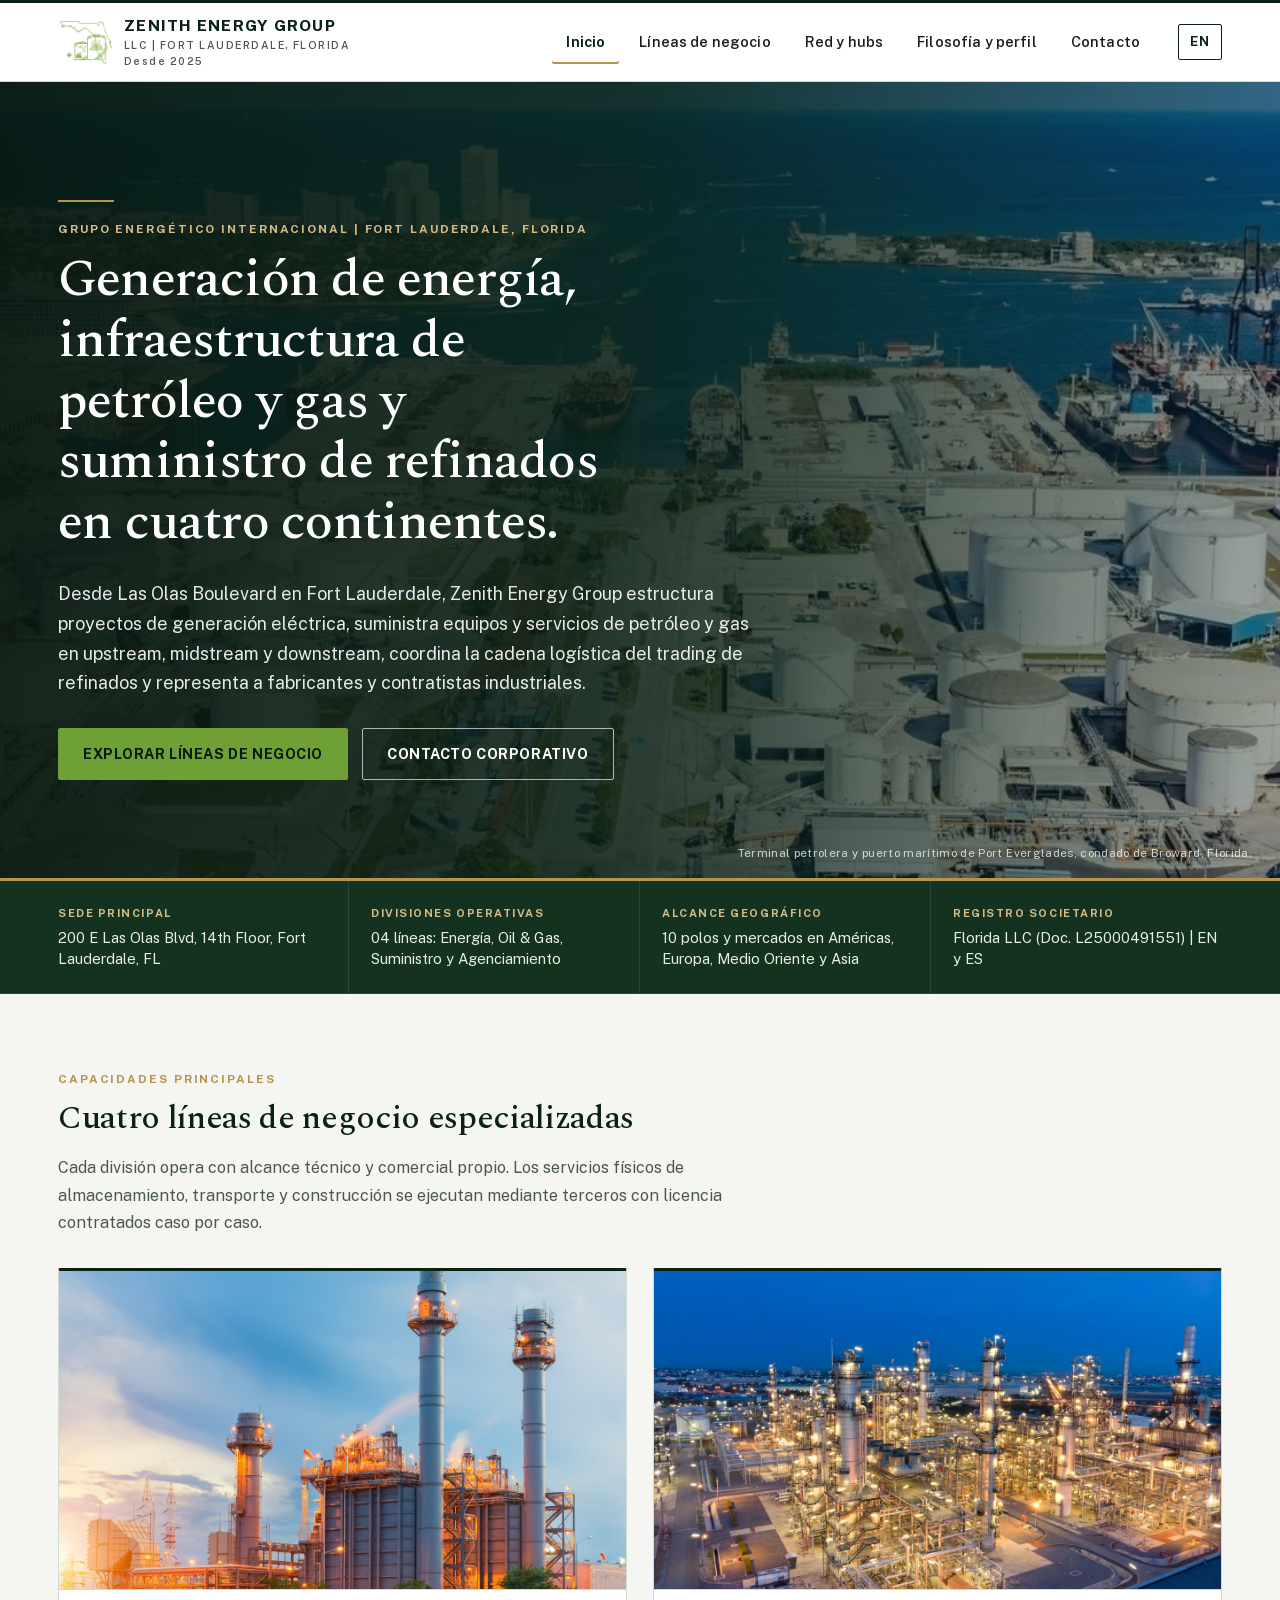
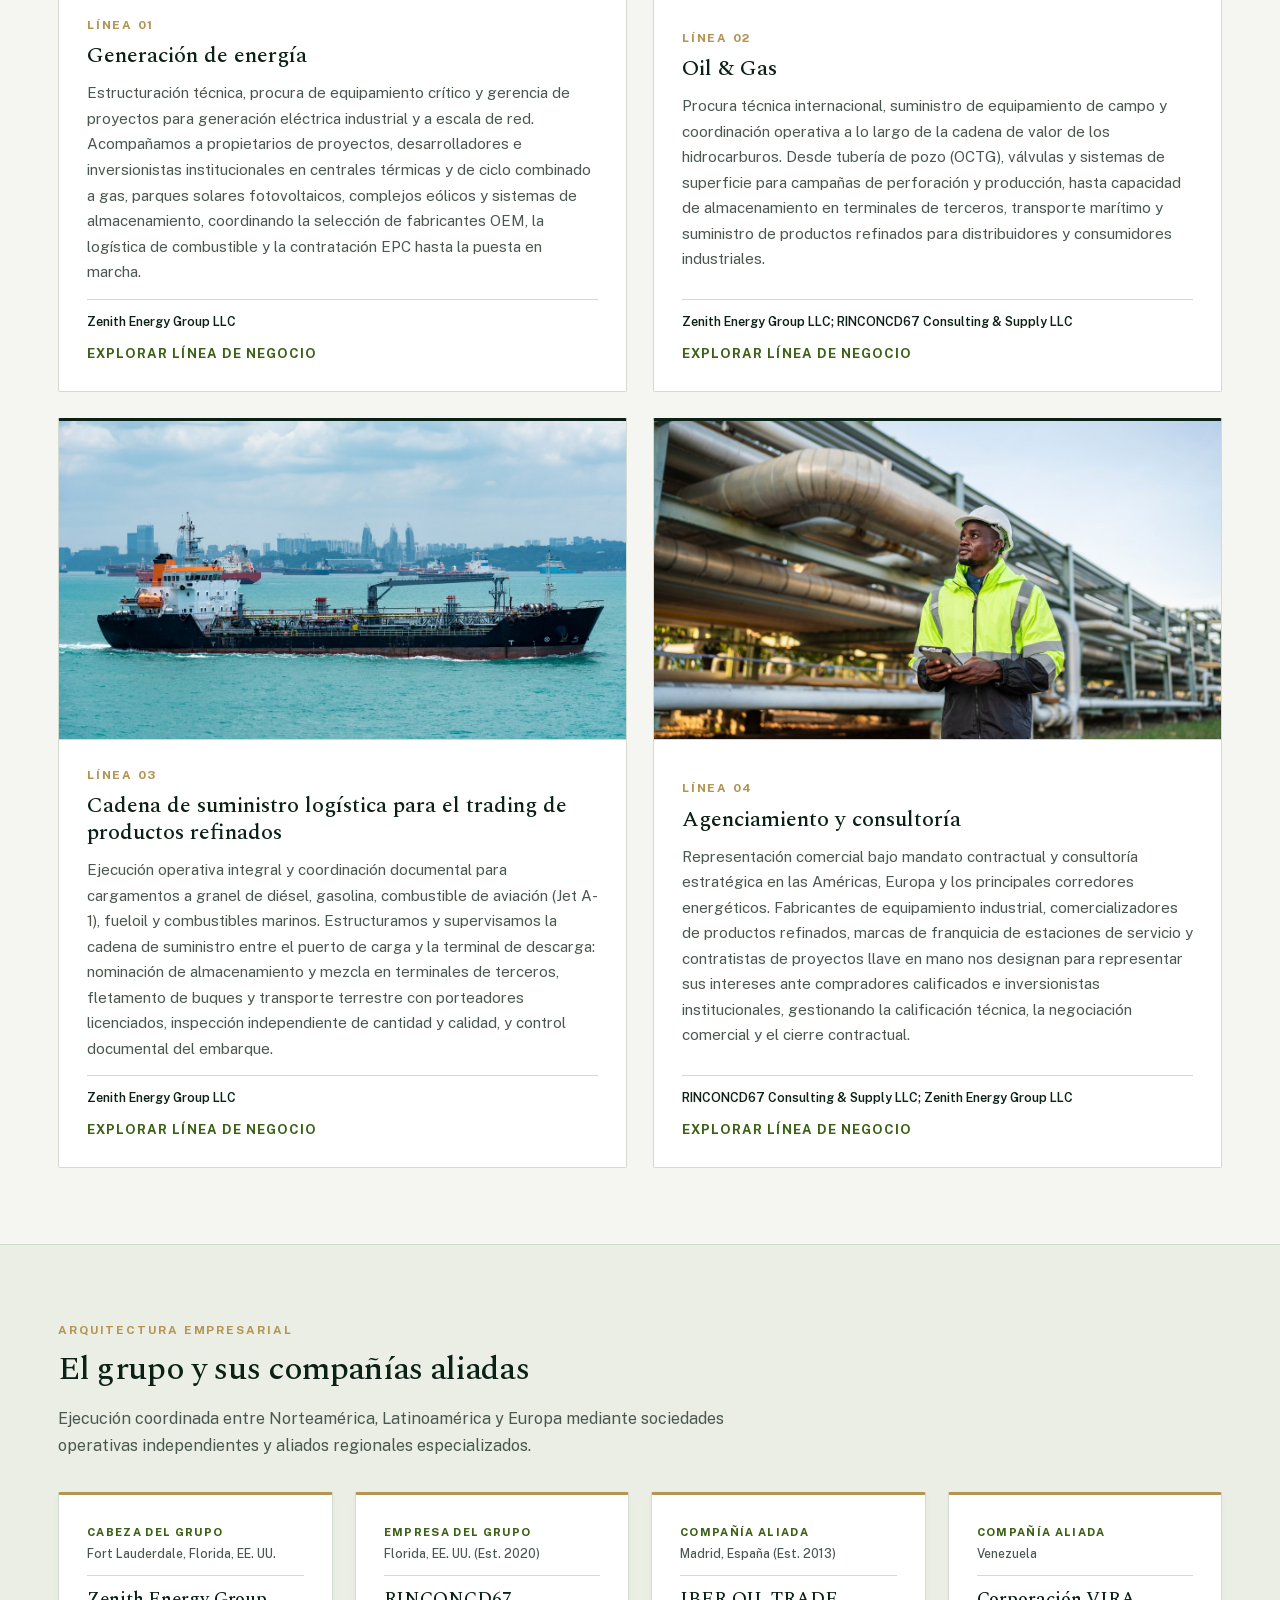
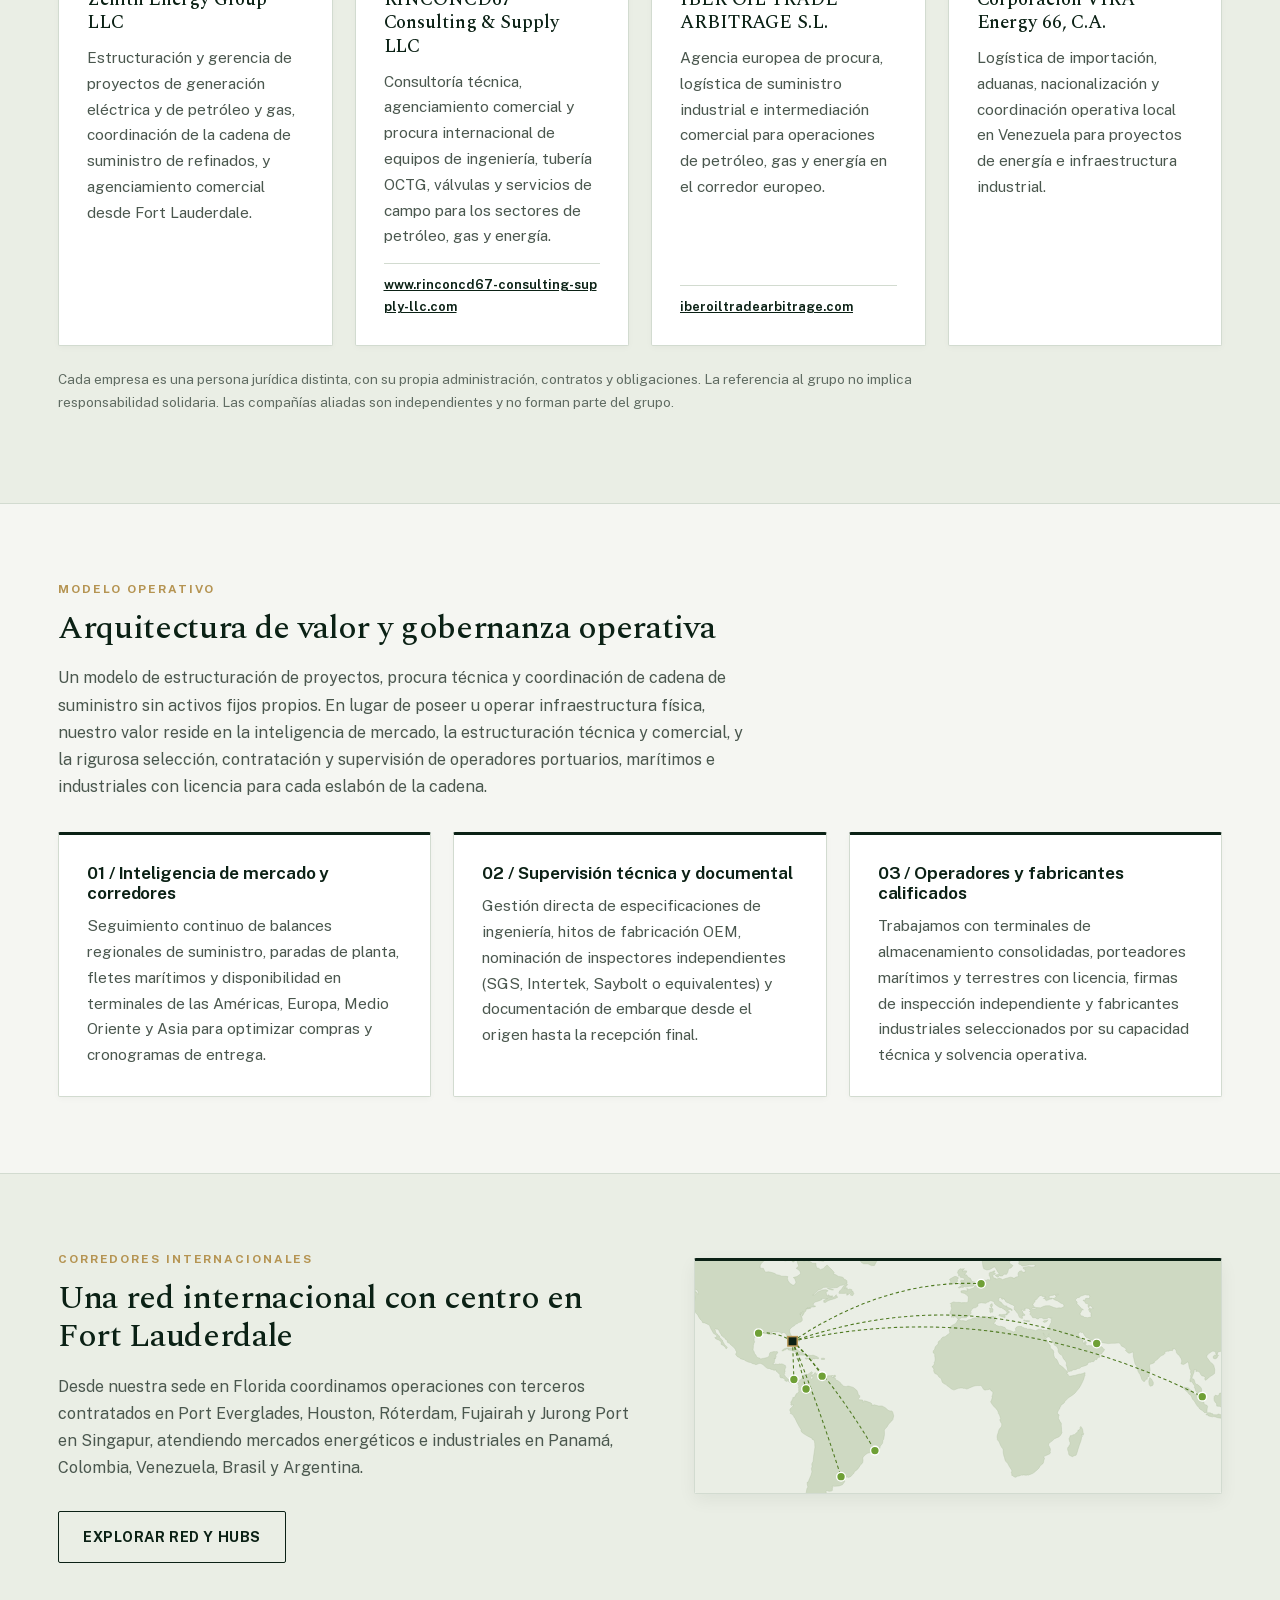
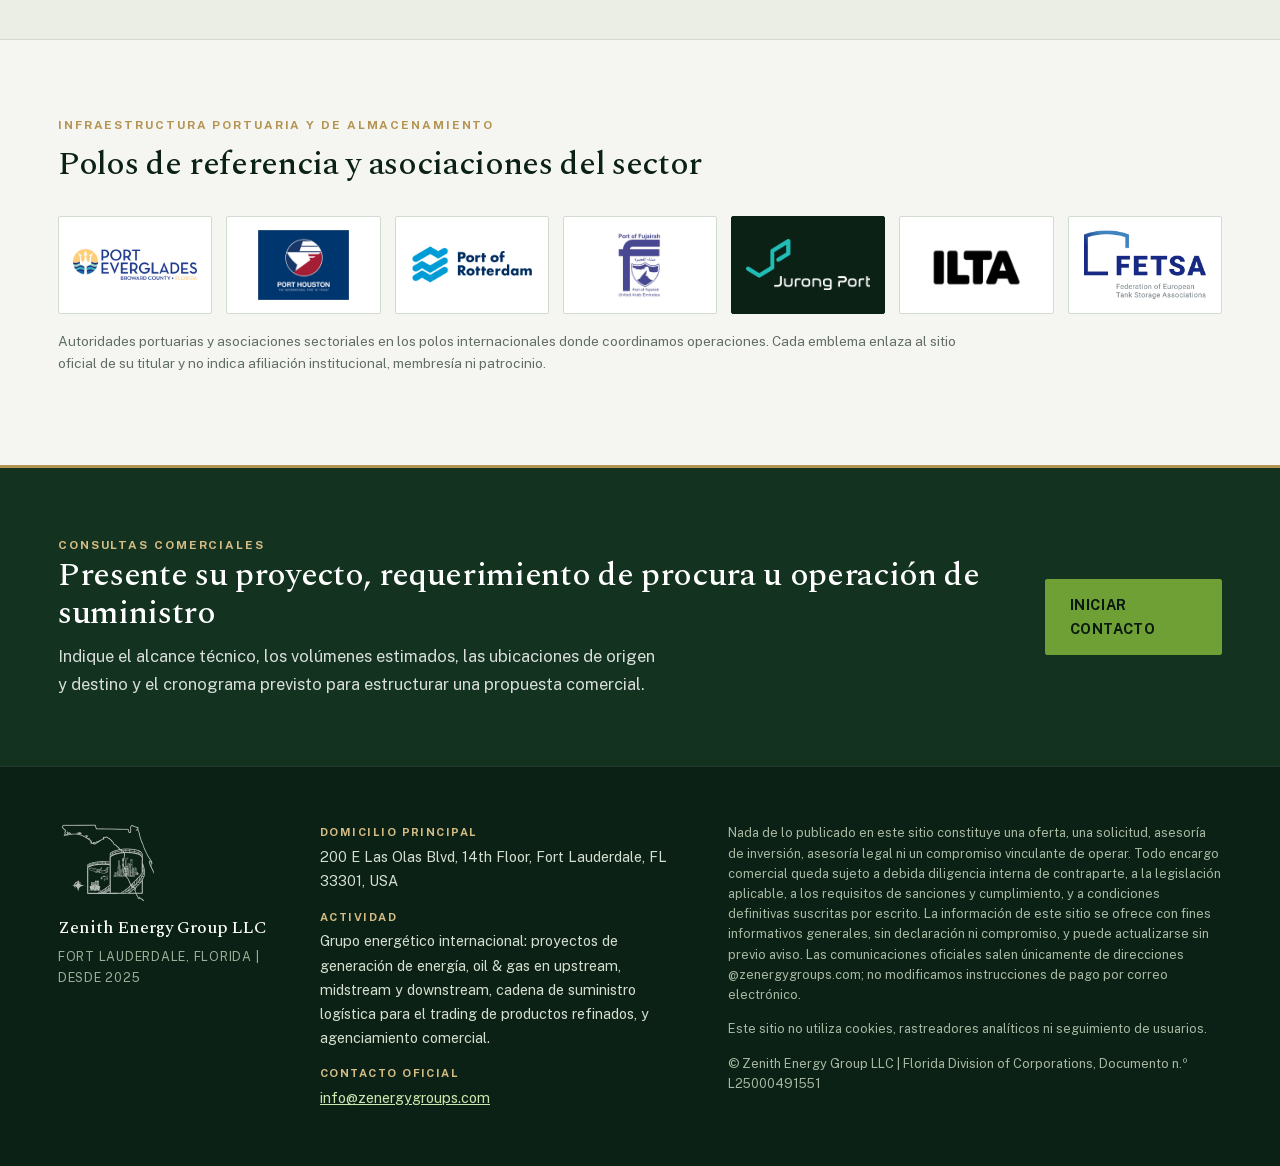
==== es/index.html @ 8a2ced38 "Initial publication of Zenith Energy Group LLC website (www.zenergygroups.com)" ====
<!DOCTYPE html>
<html lang="es">
<head>
<meta charset="UTF-8">
<meta name="viewport" content="width=device-width, initial-scale=1.0">
<title>Zenith Energy Group LLC | Generación de energía, Oil &amp; Gas, cadena de suministro y agenciamiento</title>
<meta name="description" content="Zenith Energy Group LLC, con sede en Fort Lauderdale, Florida, estructura y coordina proyectos de generación de energía, procura y suministro en oil &amp; gas, logística de productos refinados y agenciamiento comercial.">
<link rel="canonical" href="https://www.zenergygroups.com/es/">
<link rel="alternate" hreflang="en" href="https://www.zenergygroups.com/en/">
<link rel="alternate" hreflang="es" href="https://www.zenergygroups.com/es/">
<link rel="alternate" hreflang="x-default" href="https://www.zenergygroups.com/en/">
<link rel="icon" type="image/png" href="../assets/img/favicon.png">
<meta property="og:site_name" content="Zenith Energy Group LLC">
<meta property="og:title" content="Zenith Energy Group LLC | Generación de energía, Oil &amp; Gas, cadena de suministro y agenciamiento">
<meta property="og:description" content="Zenith Energy Group LLC, con sede en Fort Lauderdale, Florida, estructura y coordina proyectos de generación de energía, procura y suministro en oil &amp; gas, logística de productos refinados y agenciamiento comercial.">
<meta property="og:type" content="website">
<meta property="og:url" content="https://www.zenergygroups.com/es/">
<meta property="og:image" content="https://www.zenergygroups.com/assets/img/zenith-logo.png">
<link rel="preload" href="../assets/fonts/PublicSans-var.woff2" as="font" type="font/woff2" crossorigin>
<link rel="preload" href="../assets/fonts/Spectral-500.woff2" as="font" type="font/woff2" crossorigin>
<link rel="stylesheet" href="../assets/css/style.css?v=63037df8a5">
<script type="application/ld+json">{"@context": "https://schema.org", "@type": "Organization", "name": "Zenith Energy Group LLC", "url": "https://www.zenergygroups.com/", "email": "info@zenergygroups.com", "logo": "https://www.zenergygroups.com/assets/img/zenith-logo.png", "address": {"@type": "PostalAddress", "streetAddress": "200 E Las Olas Blvd, 14th Floor", "addressLocality": "Fort Lauderdale", "addressRegion": "FL", "postalCode": "33301", "addressCountry": "US"}}</script>
<script src="../assets/js/main.js?v=63037df8a5" defer></script>
</head>
<body>
<a class="skip" href="#main">Ir al contenido</a>
<header class="top"><div class="wrap topbar">
  <a class="brand" href="index.html" aria-label="Zenith Energy Group LLC">
    <img src="../assets/img/zenith-mark.png" alt="" width="54" height="44">
    <span>ZENITH ENERGY GROUP<small>LLC | FORT LAUDERDALE, FLORIDA</small><small>Desde 2025</small></span>
  </a>
  <nav class="nav" id="mainNav" aria-label="Principal"><a href="index.html" aria-current="page">Inicio</a><a href="services.html">Líneas de negocio</a><a href="network.html">Red y hubs</a><a href="compliance.html">Filosofía y perfil</a><a href="contact.html">Contacto</a></nav>
  <div class="tools">
    <a class="lang" href="../en/index.html" hreflang="en" lang="en">EN</a>
    <button class="menu" id="menuBtn" type="button" aria-controls="mainNav" aria-expanded="false">Menú</button>
  </div>
</div></header>
<main id="main">
<section class="hero photo"><div class="wrap">
  <div class="rule-bar"></div>
  <p class="kicker">GRUPO ENERGÉTICO INTERNACIONAL | FORT LAUDERDALE, FLORIDA</p>
  <h1>Generación de energía, infraestructura de petróleo y gas y suministro de refinados en cuatro continentes.</h1>
  <p class="lead">Desde Las Olas Boulevard en Fort Lauderdale, Zenith Energy Group estructura proyectos de generación eléctrica, suministra equipos y servicios de petróleo y gas en upstream, midstream y downstream, coordina la cadena logística del trading de refinados y representa a fabricantes y contratistas industriales.</p>
  <div class="actions"><a class="btn" href="services.html">Explorar líneas de negocio</a><a class="btn ghost" href="contact.html">Contacto corporativo</a></div>
  <p class="credit">Terminal petrolera y puerto marítimo de Port Everglades, condado de Broward, Florida.</p>
</div></section>
<section class="facts"><div class="wrap facts-grid">
  <p><b>Sede principal</b>200 E Las Olas Blvd, 14th Floor, Fort Lauderdale, FL</p>
  <p><b>Divisiones operativas</b>04 líneas: Energía, Oil & Gas, Suministro y Agenciamiento</p>
  <p><b>Alcance geográfico</b>10 polos y mercados en Américas, Europa, Medio Oriente y Asia</p>
  <p><b>Registro societario</b>Florida LLC (Doc. L25000491551) | EN y ES</p>
</div></section>
<section class="band wrap">
  <div class="sec-head">
    <p class="kicker">CAPACIDADES PRINCIPALES</p>
    <h2>Cuatro líneas de negocio especializadas</h2>
    <p class="body-text">Cada división opera con alcance técnico y comercial propio. Los servicios físicos de almacenamiento, transporte y construcción se ejecutan mediante terceros con licencia contratados caso por caso.</p>
  </div>
  <div class="lines"><a class="line" href="services.html#power"><img src="../assets/img/lines/power.jpg" alt="" loading="lazy" width="1280" height="800"><span class="lbody"><span class="num">LÍNEA 01</span><b>Generación de energía</b><span class="ltxt">Estructuración técnica, procura de equipamiento crítico y gerencia de proyectos para generación eléctrica industrial y a escala de red. Acompañamos a propietarios de proyectos, desarrolladores e inversionistas institucionales en centrales térmicas y de ciclo combinado a gas, parques solares fotovoltaicos, complejos eólicos y sistemas de almacenamiento, coordinando la selección de fabricantes OEM, la logística de combustible y la contratación EPC hasta la puesta en marcha.</span><span class="lcos">Zenith Energy Group LLC</span><span class="more">Explorar línea de negocio</span></span></a><a class="line" href="services.html#oilgas"><img src="../assets/img/lines/oilgas.jpg" alt="" loading="lazy" width="1280" height="800"><span class="lbody"><span class="num">LÍNEA 02</span><b>Oil & Gas</b><span class="ltxt">Procura técnica internacional, suministro de equipamiento de campo y coordinación operativa a lo largo de la cadena de valor de los hidrocarburos. Desde tubería de pozo (OCTG), válvulas y sistemas de superficie para campañas de perforación y producción, hasta capacidad de almacenamiento en terminales de terceros, transporte marítimo y suministro de productos refinados para distribuidores y consumidores industriales.</span><span class="lcos">Zenith Energy Group LLC; RINCONCD67 Consulting &amp; Supply LLC</span><span class="more">Explorar línea de negocio</span></span></a><a class="line" href="services.html#supply"><img src="../assets/img/lines/supply.jpg" alt="" loading="lazy" width="1280" height="800"><span class="lbody"><span class="num">LÍNEA 03</span><b>Cadena de suministro logística para el trading de productos refinados</b><span class="ltxt">Ejecución operativa integral y coordinación documental para cargamentos a granel de diésel, gasolina, combustible de aviación (Jet A-1), fueloil y combustibles marinos. Estructuramos y supervisamos la cadena de suministro entre el puerto de carga y la terminal de descarga: nominación de almacenamiento y mezcla en terminales de terceros, fletamento de buques y transporte terrestre con porteadores licenciados, inspección independiente de cantidad y calidad, y control documental del embarque.</span><span class="lcos">Zenith Energy Group LLC</span><span class="more">Explorar línea de negocio</span></span></a><a class="line" href="services.html#agency"><img src="../assets/img/lines/agency.jpg" alt="" loading="lazy" width="1280" height="800"><span class="lbody"><span class="num">LÍNEA 04</span><b>Agenciamiento y consultoría</b><span class="ltxt">Representación comercial bajo mandato contractual y consultoría estratégica en las Américas, Europa y los principales corredores energéticos. Fabricantes de equipamiento industrial, comercializadores de productos refinados, marcas de franquicia de estaciones de servicio y contratistas de proyectos llave en mano nos designan para representar sus intereses ante compradores calificados e inversionistas institucionales, gestionando la calificación técnica, la negociación comercial y el cierre contractual.</span><span class="lcos">RINCONCD67 Consulting &amp; Supply LLC; Zenith Energy Group LLC</span><span class="more">Explorar línea de negocio</span></span></a></div>
</section>
<section class="band alt"><div class="wrap">
  <div class="sec-head">
    <p class="kicker">ARQUITECTURA EMPRESARIAL</p>
    <h2>El grupo y sus compañías aliadas</h2>
    <p class="body-text">Ejecución coordinada entre Norteamérica, Latinoamérica y Europa mediante sociedades operativas independientes y aliados regionales especializados.</p>
  </div>
  <div class="cards cos"><article class="card co"><div class="co-head"><span class="tag">Cabeza del grupo</span><span class="co-loc">Fort Lauderdale, Florida, EE. UU.</span></div><h3>Zenith Energy Group LLC</h3><p>Estructuración y gerencia de proyectos de generación eléctrica y de petróleo y gas, coordinación de la cadena de suministro de refinados, y agenciamiento comercial desde Fort Lauderdale.</p></article><article class="card co"><div class="co-head"><span class="tag">Empresa del grupo</span><span class="co-loc">Florida, EE. UU. (Est. 2020)</span></div><h3>RINCONCD67 Consulting &amp; Supply LLC</h3><p>Consultoría técnica, agenciamiento comercial y procura internacional de equipos de ingeniería, tubería OCTG, válvulas y servicios de campo para los sectores de petróleo, gas y energía.</p><a class="ext" href="https://www.rinconcd67-consulting-supply-llc.com" rel="noopener" target="_blank">www.rinconcd67-consulting-supply-llc.com</a></article><article class="card co"><div class="co-head"><span class="tag">Compañía aliada</span><span class="co-loc">Madrid, España (Est. 2013)</span></div><h3>IBER OIL TRADE ARBITRAGE S.L.</h3><p>Agencia europea de procura, logística de suministro industrial e intermediación comercial para operaciones de petróleo, gas y energía en el corredor europeo.</p><a class="ext" href="https://iberoiltradearbitrage.com" rel="noopener" target="_blank">iberoiltradearbitrage.com</a></article><article class="card co"><div class="co-head"><span class="tag">Compañía aliada</span><span class="co-loc">Venezuela</span></div><h3>Corporación VIRA Energy 66, C.A.</h3><p>Logística de importación, aduanas, nacionalización y coordinación operativa local en Venezuela para proyectos de energía e infraestructura industrial.</p></article></div>
  <p class="small grpnote">Cada empresa es una persona jurídica distinta, con su propia administración, contratos y obligaciones. La referencia al grupo no implica responsabilidad solidaria. Las compañías aliadas son independientes y no forman parte del grupo.</p>
</div></section>
<section class="band wrap">
  <div class="sec-head">
    <p class="kicker">MODELO OPERATIVO</p>
    <h2>Arquitectura de valor y gobernanza operativa</h2>
    <p class="body-text">Un modelo de estructuración de proyectos, procura técnica y coordinación de cadena de suministro sin activos fijos propios. En lugar de poseer u operar infraestructura física, nuestro valor reside en la inteligencia de mercado, la estructuración técnica y comercial, y la rigurosa selección, contratación y supervisión de operadores portuarios, marítimos e industriales con licencia para cada eslabón de la cadena.</p>
  </div>
  <div class="cards"><article class="card"><h3>01 / Inteligencia de mercado y corredores</h3><p>Seguimiento continuo de balances regionales de suministro, paradas de planta, fletes marítimos y disponibilidad en terminales de las Américas, Europa, Medio Oriente y Asia para optimizar compras y cronogramas de entrega.</p></article><article class="card"><h3>02 / Supervisión técnica y documental</h3><p>Gestión directa de especificaciones de ingeniería, hitos de fabricación OEM, nominación de inspectores independientes (SGS, Intertek, Saybolt o equivalentes) y documentación de embarque desde el origen hasta la recepción final.</p></article><article class="card"><h3>03 / Operadores y fabricantes calificados</h3><p>Trabajamos con terminales de almacenamiento consolidadas, porteadores marítimos y terrestres con licencia, firmas de inspección independiente y fabricantes industriales seleccionados por su capacidad técnica y solvencia operativa.</p></article></div>
</section>
<section class="band alt"><div class="wrap split">
  <div>
    <p class="kicker">CORREDORES INTERNACIONALES</p>
    <h2>Una red internacional con centro en Fort Lauderdale</h2>
    <p class="body-text">Desde nuestra sede en Florida coordinamos operaciones con terceros contratados en Port Everglades, Houston, Róterdam, Fujairah y Jurong Port en Singapur, atendiendo mercados energéticos e industriales en Panamá, Colombia, Venezuela, Brasil y Argentina.</p>
    <div class="actions"><a class="btn ghost" href="network.html">Explorar red y hubs</a></div>
  </div>
  <a class="mapthumb" href="network.html" aria-label="Explorar red y hubs"><svg class="hubmap" viewBox="187 33 787 347" aria-hidden="true" focusable="false"><rect x="187" y="33" width="787" height="347" fill="#eaeee5"/><path d="M374.2,419.8L378.5,421.8L383.2,422.7L381.7,424.3L378.5,424.5L376.8,423.3L375.7,424.7L372.8,425.7L369.2,425.3L366.8,424.3L363.3,423.8L359.1,422.0L355.7,420.2L351.1,416.5L353.9,417.2L358.6,419.4L363.0,420.6L364.7,419.0L365.8,416.8L368.8,415.4L371.2,415.8L372.5,417.3L374.2,419.8Z M404.8,410.7L407.5,412.2L406.5,413.3L402.0,414.3L400.5,413.2L397.7,414.7L396.0,413.2L400.0,411.2L402.8,412.0L404.8,410.7Z M834.3,406.0L829.1,406.2L829.1,404.5L829.6,403.1L829.8,402.4L831.9,403.4L835.1,403.9L835.2,404.5L834.3,406.0Z M1084.7,376.3L1087.9,377.4L1089.7,377.0L1092.3,376.3L1094.3,376.5L1094.5,380.5L1093.4,381.7L1093.0,384.3L1091.9,383.4L1089.6,385.8L1088.9,385.6L1086.8,385.5L1084.8,382.6L1084.3,380.4L1082.4,377.5L1082.5,376.0L1084.7,376.3Z M1176.7,376.7L1177.5,378.1L1179.9,376.7L1180.8,378.1L1180.8,379.5L1179.6,381.1L1177.4,383.5L1175.7,384.9L1176.9,386.5L1174.4,386.5L1171.5,387.8L1170.6,390.0L1168.7,393.3L1166.1,394.8L1164.4,395.8L1161.4,395.7L1159.2,394.6L1155.6,394.4L1155.0,393.1L1156.8,390.7L1161.0,387.4L1163.2,386.8L1165.6,385.5L1168.4,383.7L1170.4,382.0L1171.9,379.5L1173.2,378.7L1173.7,376.8L1176.0,375.3L1176.7,376.7Z M1182.0,360.8L1184.5,364.3L1184.5,362.0L1186.0,362.9L1186.5,365.5L1189.2,366.6L1191.5,366.8L1193.4,365.5L1195.1,365.9L1194.3,368.9L1193.2,370.8L1190.7,370.8L1189.8,371.8L1190.1,373.2L1189.6,373.8L1188.4,375.6L1186.7,377.9L1184.1,379.3L1183.6,378.4L1182.2,377.9L1184.1,375.2L1183.0,373.3L1179.4,372.0L1179.5,370.8L1181.9,369.6L1182.5,367.0L1182.3,364.9L1181.0,362.7L1181.1,362.1L1179.5,360.7L1176.9,357.7L1175.4,355.4L1176.7,355.1L1178.5,357.0L1181.1,357.8L1182.0,360.8Z M1157.1,314.1L1155.8,314.9L1154.0,314.0L1151.6,312.5L1149.4,310.7L1147.2,308.4L1146.8,307.3L1148.2,307.3L1150.1,308.4L1151.5,309.6L1152.6,310.5L1155.3,312.6L1157.1,314.1Z M1194.6,298.0L1195.7,299.0L1195.2,300.7L1193.1,301.2L1191.3,300.8L1191.0,299.3L1192.2,298.2L1193.7,298.6L1194.6,298.0Z M0.0,295.4M1197.9,296.2L1195.8,296.9L1195.3,295.7L1197.0,295.0L1198.0,294.8M0.0,293.8L0.7,293.6L0.3,295.2L0.0,295.4Z M1159.5,295.1L1158.4,295.6L1157.3,294.1L1157.4,293.2L1159.5,295.1Z M1157.0,290.0L1157.6,292.7L1156.7,292.3L1156.0,292.5L1155.5,291.5L1155.4,289.0L1157.0,290.0Z M766.9,285.4L767.4,289.4L768.3,291.0L767.9,292.6L767.3,293.6L766.2,291.6L765.6,292.6L766.2,295.1L765.9,296.5L765.0,297.3L764.8,300.1L763.5,304.0L761.8,308.6L759.8,314.9L758.5,319.5L757.0,323.4L754.3,324.2L751.4,325.6L749.4,324.7L746.8,323.5L745.9,321.8L745.7,318.8L744.5,316.2L744.2,313.8L744.8,311.4L746.3,310.8L746.3,309.7L747.9,307.2L748.2,305.0L747.4,303.4L746.8,301.3L746.5,298.3L747.7,296.4L748.2,294.3L749.8,294.2L751.7,293.5L752.9,292.9L754.4,292.8L756.3,290.9L759.0,288.9L760.0,287.2L759.6,285.8L761.0,286.2L762.8,283.9L762.9,281.8L764.0,280.4L765.1,281.8L766.0,283.2L766.9,285.4Z M1078.5,286.1L1079.7,288.7L1081.9,287.5L1083.0,288.9L1084.6,290.2L1084.2,291.7L1085.0,294.5L1085.5,296.2L1086.3,296.6L1087.2,299.4L1086.9,301.2L1088.0,303.4L1091.6,305.2L1093.9,306.8L1096.2,308.2L1095.7,309.0L1097.6,311.1L1098.9,314.7L1100.3,314.0L1101.6,315.4L1102.4,314.9L1103.0,318.5L1105.4,320.5L1106.9,321.8L1109.5,324.5L1110.5,327.2L1110.5,329.1L1110.3,331.1L1111.9,334.0L1111.7,336.9L1111.1,338.5L1110.2,341.4L1110.3,343.3L1109.6,345.7L1108.2,348.8L1105.7,350.4L1104.5,353.0L1103.4,354.6L1102.4,357.5L1101.1,359.2L1100.3,361.7L1099.8,364.0L1100.0,365.0L1098.1,366.2L1094.4,366.3L1091.3,367.7L1089.7,369.0L1087.7,370.4L1085.0,368.9L1082.9,368.3L1083.4,366.6L1081.6,367.2L1078.7,369.7L1075.8,368.8L1073.9,368.2L1072.0,368.0L1068.8,367.0L1066.6,365.0L1066.0,362.4L1065.3,360.7L1063.6,359.4L1060.4,359.0L1061.5,357.4L1060.7,354.9L1059.1,357.2L1056.1,357.8L1057.8,356.0L1058.4,354.0L1059.6,352.4L1059.4,349.9L1056.7,352.8L1054.6,353.9L1053.3,356.6L1050.7,355.2L1050.8,353.4L1048.7,351.0L1047.0,349.8L1047.6,349.0L1043.3,347.0L1041.0,346.9L1037.8,345.3L1031.8,345.6L1027.5,346.8L1023.7,347.9L1020.5,347.7L1017.0,349.4L1014.1,350.1L1013.4,351.9L1012.2,353.2L1009.4,353.3L1007.3,353.6L1004.3,353.0L1001.9,353.4L999.6,353.5L997.7,355.3L996.7,355.2L995.0,356.1L993.4,357.2L991.0,357.0L988.7,357.0L985.2,354.9L983.4,354.3L983.5,352.4L985.1,351.9L985.7,351.1L985.6,349.9L986.0,347.6L985.6,345.6L983.9,342.3L983.3,340.4L983.5,338.5L982.1,336.3L982.1,335.3L980.6,334.0L980.2,331.4L978.3,328.7L977.8,327.3L979.3,328.8L978.1,325.7L979.8,326.6L980.8,327.9L980.7,326.2L979.1,323.6L978.8,322.5L978.0,321.5L978.3,319.6L979.0,318.8L979.5,317.1L979.1,315.2L980.5,312.8L980.7,315.3L982.2,313.0L984.9,311.9L986.5,310.5L989.0,309.2L990.5,309.0L991.5,309.4L994.1,308.2L996.1,307.8L996.6,307.1L997.5,306.7L999.3,306.8L1002.9,305.9L1004.7,304.4L1005.5,302.6L1007.5,300.9L1007.6,299.6L1007.7,297.7L1010.0,294.9L1011.4,297.8L1012.9,297.1L1011.7,295.6L1012.7,293.9L1014.2,294.7L1014.6,292.1L1016.4,290.5L1017.2,289.2L1018.9,288.6L1019.0,287.7L1020.4,288.0L1020.5,287.2L1021.9,286.7L1023.6,286.3L1026.0,287.8L1027.9,289.8L1029.9,289.8L1032.1,290.1L1031.4,288.3L1033.0,285.6L1034.5,284.7L1033.9,283.9L1035.4,282.0L1037.4,280.8L1039.1,281.2L1041.9,280.6L1041.9,278.9L1039.4,277.8L1041.2,277.3L1043.4,278.1L1045.2,279.5L1048.0,280.4L1048.9,280.0L1051.0,281.0L1052.9,280.1L1054.2,280.4L1055.0,279.7L1056.5,281.4L1055.6,283.2L1054.4,284.5L1053.2,284.6L1053.6,286.0L1052.6,287.6L1051.4,289.3L1051.7,290.2L1054.3,292.1L1056.9,293.1L1058.6,294.3L1061.0,296.3L1062.0,296.3L1063.7,297.1L1064.2,298.1L1067.4,299.3L1069.6,298.1L1070.2,296.3L1070.9,294.9L1071.3,293.0L1072.3,290.4L1071.9,288.8L1072.1,287.8L1071.7,285.9L1072.2,283.4L1072.8,282.7L1072.3,281.6L1073.1,279.8L1073.7,278.0L1073.8,277.0L1075.1,275.8L1076.0,277.4L1076.2,279.5L1077.1,279.9L1077.2,281.3L1078.4,283.0L1078.7,284.9L1078.5,286.1Z M1140.4,275.2L1141.3,276.3L1139.0,276.3L1137.7,274.2L1139.7,275.0L1140.4,275.2Z M1002.4,274.3L1001.0,274.4L996.6,272.1L999.7,271.4L1001.4,272.4L1002.6,273.4L1002.4,274.3Z M1136.2,273.1L1134.9,273.2L1132.8,272.9L1132.1,272.3L1132.3,271.0L1134.5,271.5L1135.6,272.2L1136.2,273.1Z M1138.9,272.2L1138.4,272.8L1136.0,269.9L1135.3,267.9L1136.4,267.9L1137.6,270.6L1138.9,272.2Z M1014.8,274.0L1011.9,274.7L1011.5,274.3L1011.8,273.2L1013.3,271.2L1016.6,269.9L1017.0,269.1L1019.8,268.3L1022.1,268.2L1023.2,267.8L1024.5,268.2L1023.2,269.1L1019.8,270.6L1017.0,271.5L1014.8,274.0Z M993.0,267.2L994.2,268.1L996.3,267.8L997.1,269.2L993.2,269.9L990.9,270.3L989.1,270.3L990.3,268.4L992.1,268.4L993.0,267.2Z M1009.7,267.2L1009.2,269.0L1004.2,270.0L999.7,269.6L999.7,268.4L1002.4,267.7L1004.5,268.7L1006.7,268.4L1009.7,267.2Z M1132.9,268.0L1133.1,268.7L1130.4,267.3L1128.6,266.1L1127.4,264.9L1127.9,264.6L1129.4,265.4L1132.1,266.9L1132.9,268.0Z M1125.1,264.7L1124.5,264.9L1123.0,264.1L1121.6,262.8L1121.8,262.2L1123.8,263.6L1125.1,264.7Z M962.1,262.8L968.5,263.1L969.2,261.8L975.4,263.4L976.6,265.5L981.6,266.1L985.7,268.1L981.9,269.4L978.2,268.0L975.2,268.1L971.7,267.9L968.6,267.3L964.8,266.0L962.3,265.7L960.9,266.1L954.8,264.7L954.3,263.3L951.2,263.0L953.5,259.9L957.5,260.1L960.2,261.4L961.6,261.6L962.1,262.8Z M1049.1,260.9L1047.4,263.2L1047.0,260.7L1047.6,259.5L1048.3,258.3L1049.1,259.3L1049.1,260.9Z M1119.6,262.9L1118.7,263.3L1117.2,262.0L1115.8,259.9L1115.1,257.3L1115.5,257.0L1115.9,258.0L1116.9,258.8L1118.5,260.9L1120.1,262.0L1119.6,262.9Z M1106.6,258.5L1104.9,258.7L1104.3,259.7L1102.5,260.5L1100.8,261.3L1099.0,261.3L1096.3,260.3L1094.4,259.4L1094.7,258.3L1097.7,258.8L1099.5,258.6L1100.0,257.0L1100.5,256.9L1100.8,258.6L1102.7,258.4L1103.6,257.2L1105.5,256.1L1105.1,254.1L1107.1,254.0L1107.8,254.6L1107.7,256.4L1106.6,258.5Z M1024.2,251.7L1022.9,252.8L1020.6,252.2L1020.0,250.8L1023.3,250.6L1024.2,251.7Z M1034.9,250.5L1036.1,253.1L1033.3,251.7L1030.5,251.4L1028.6,251.6L1026.3,251.5L1027.1,249.7L1031.2,249.5L1034.9,250.5Z M1110.5,255.2L1109.4,256.1L1108.8,254.1L1108.0,252.8L1106.5,251.7L1104.6,250.3L1102.2,249.3L1103.1,248.5L1104.9,249.5L1106.1,250.2L1107.5,251.0L1108.8,252.4L1110.1,253.5L1110.5,255.2Z M1047.1,244.0L1048.1,249.4L1051.5,251.4L1054.3,247.9L1058.1,245.9L1061.1,245.9L1064.0,247.0L1066.4,248.2L1070.0,248.9L1075.8,251.2L1081.9,253.1L1084.2,254.8L1086.1,256.5L1086.6,258.4L1092.2,260.5L1093.0,262.3L1089.9,262.6L1090.6,264.8L1093.6,267.0L1095.8,270.6L1097.7,270.4L1097.6,271.9L1100.1,272.5L1099.1,273.1L1102.7,274.5L1102.3,275.5L1100.1,275.7L1099.3,274.9L1096.4,274.5L1093.0,274.0L1090.5,271.9L1088.6,270.0L1086.8,267.1L1082.5,265.6L1079.7,266.6L1077.6,267.7L1078.0,270.2L1075.4,271.3L1073.6,270.7L1070.1,270.6L1067.1,267.9L1063.8,267.2L1062.9,268.1L1058.7,268.2L1060.1,265.5L1062.2,264.6L1061.4,261.0L1059.8,258.2L1053.3,255.4L1050.6,255.1L1045.5,252.0L1044.6,253.6L1043.3,253.9L1042.5,252.7L1042.5,251.2L1040.0,249.6L1043.6,248.4L1045.9,248.5L1045.7,247.6L1040.8,247.6L1039.5,245.6L1036.5,245.0L1035.1,243.3L1039.6,242.5L1041.3,241.4L1046.6,242.8L1047.1,244.0Z M1017.5,235.4L1014.8,238.8L1012.3,239.4L1009.1,238.8L1003.5,238.9L1000.6,239.4L1000.1,241.9L1003.1,244.9L1004.9,243.4L1011.1,242.2L1010.9,243.8L1009.4,243.3L1008.0,245.3L1005.0,246.5L1008.2,250.8L1007.6,252.0L1010.6,255.8L1010.5,258.0L1008.8,259.0L1007.5,257.8L1009.1,255.1L1005.8,256.4L1005.0,255.4L1005.4,254.2L1003.0,252.2L1003.2,249.0L1001.0,250.0L1001.3,253.9L1001.4,258.6L999.3,259.1L997.9,258.1L998.8,255.1L998.3,251.8L996.9,251.8L995.9,249.5L997.3,247.4L997.7,244.7L999.4,239.7L1000.1,238.3L1003.0,235.8L1005.6,236.8L1009.8,237.3L1013.6,237.1L1016.9,234.7L1017.5,235.4Z M1029.0,236.4L1028.8,239.3L1027.1,239.0L1026.6,241.0L1027.9,242.8L1027.0,243.2L1025.7,241.1L1024.7,236.8L1025.3,234.1L1026.4,232.9L1026.7,234.8L1028.7,235.0L1029.0,236.4Z M952.7,259.7L949.0,259.8L946.2,257.0L941.9,254.3L940.5,252.2L938.0,249.5L936.3,247.0L933.8,242.4L930.9,239.6L929.9,236.7L928.7,234.1L925.7,232.0L923.9,229.1L921.4,227.3L917.9,223.6L917.6,221.9L919.8,222.0L924.9,222.7L927.9,225.9L930.5,228.2L932.3,229.6L935.5,233.2L938.9,233.2L941.7,235.5L943.6,238.3L946.1,239.8L944.8,242.6L946.7,243.7L947.9,243.8L948.5,246.1L949.6,248.0L952.1,248.3L953.7,250.4L952.9,254.5L952.7,259.7Z M992.9,234.1L996.7,237.2L992.7,237.6L991.6,239.8L991.7,242.9L988.5,245.1L988.4,248.5L987.2,253.6L986.7,252.4L982.9,253.9L981.6,251.9L979.2,251.7L977.5,250.6L973.6,251.8L972.3,250.2L970.2,250.4L967.4,250.0L966.9,245.5L965.2,244.6L963.6,241.7L963.2,238.8L963.6,235.7L965.5,233.5L968.0,234.6L970.6,234.0L971.2,231.2L972.7,230.6L976.7,229.8L979.0,227.2L980.7,225.1L982.0,223.8L984.8,222.0L987.4,219.7L989.1,217.1L990.4,217.1L992.1,218.8L992.3,220.2L994.5,221.1L997.3,222.1L997.0,223.5L994.8,223.6L995.4,225.3L992.9,226.4L991.0,229.4L993.5,232.6L992.9,234.1Z M1021.3,212.1L1021.6,214.3L1021.8,216.2L1020.7,219.3L1019.4,215.9L1017.9,217.5L1018.9,220.0L1018.0,221.6L1014.1,219.6L1013.1,217.2L1014.1,215.6L1012.0,214.1L1011.0,215.4L1009.4,215.3L1007.0,217.2L1006.4,216.2L1007.7,213.4L1009.8,212.4L1011.6,211.2L1012.8,212.7L1015.3,211.8L1015.9,210.3L1018.2,210.2L1018.0,207.6L1020.7,209.2L1021.0,210.9L1021.3,212.1Z M870.7,219.5L867.8,220.3L866.2,217.6L865.7,212.8L867.2,207.4L869.5,209.3L871.0,211.6L872.6,215.1L872.1,218.6L870.7,219.5Z M396.9,206.5L394.1,206.8L393.5,206.5L394.5,205.6L394.4,204.3L396.3,203.9L397.0,204.0L396.9,206.5Z M1013.3,205.9L1012.1,207.0L1011.0,209.1L1010.0,210.1L1007.9,207.8L1008.6,206.9L1009.5,206.0L1009.8,203.9L1011.7,203.7L1011.1,205.9L1013.6,202.7L1013.3,205.9Z M995.0,209.1L990.6,212.3L992.2,209.9L994.6,207.9L996.6,205.6L998.4,202.3L999.0,205.0L996.8,206.8L995.0,209.1Z M1006.3,200.5L1008.3,201.5L1010.4,201.5L1010.3,202.9L1008.8,204.4L1006.7,205.4L1006.6,203.8L1006.8,202.1L1006.3,200.5Z M1018.3,199.6L1019.3,203.3L1016.7,202.5L1016.8,203.6L1017.6,205.6L1016.0,206.4L1015.9,204.0L1014.9,203.9L1014.3,201.8L1016.3,202.1L1016.3,200.8L1014.2,198.3L1017.4,198.4L1018.3,199.6Z M1005.1,196.6L1004.2,199.5L1002.8,197.8L1001.1,195.3L1003.9,195.4L1005.1,196.6Z M1004.4,178.5L1006.5,179.4L1007.5,178.5L1007.8,179.4L1007.2,180.8L1008.4,183.2L1007.5,185.9L1005.5,187.0L1005.0,189.7L1005.8,192.4L1007.5,192.8L1009.0,192.4L1013.2,194.2L1012.8,196.0L1013.9,196.8L1013.6,198.4L1011.0,196.7L1009.8,195.0L1008.9,196.2L1006.8,194.2L1003.8,194.7L1002.1,194.0L1002.3,192.6L1003.3,191.7L1002.3,191.0L1001.9,192.2L1000.2,190.2L999.7,188.8L999.6,185.6L1001.0,186.7L1001.3,181.5L1002.4,178.5L1004.4,178.5Z M381.4,179.4L380.5,180.2L378.0,180.2L376.0,180.3L375.9,178.9L376.3,178.4L379.1,178.4L380.8,178.7L381.4,179.4Z M343.7,180.6L342.7,181.1L340.8,180.6L338.9,179.4L339.3,178.6L340.7,178.4L341.4,178.5L343.7,178.8L345.4,179.6L346.0,180.5L343.7,180.6Z M358.1,173.9L361.0,174.4L361.4,173.9L364.0,173.9L366.0,174.7L366.8,174.6L367.4,175.8L369.3,175.8L369.1,176.8L370.6,176.9L372.3,178.1L371.0,179.5L369.4,178.7L367.9,178.9L366.8,178.7L366.2,179.3L364.9,179.5L364.4,178.7L363.3,179.2L362.0,181.5L361.1,181.0L361.0,180.0L358.8,179.4L357.2,179.7L355.2,179.4L353.6,180.0L351.8,179.0L352.1,177.9L355.2,178.4L357.7,178.7L358.9,177.9L357.4,176.5L357.4,175.2L355.3,174.7L356.0,173.8L358.1,173.9Z M967.8,177.9L964.9,179.5L962.2,178.4L962.1,175.6L963.7,174.1L967.4,173.1L969.3,173.2L970.0,174.5L968.6,176.0L967.8,177.9Z M81.5,176.5L81.0,177.1L80.2,176.6L80.3,175.7L79.8,174.5L79.9,174.1L80.5,173.5L80.3,172.9L80.5,172.6L80.7,172.6L82.0,173.2L82.6,173.5L83.1,173.9L84.0,175.1L83.9,175.3L82.6,176.0L81.5,176.5Z M79.7,171.3L78.6,171.6L78.0,170.9L77.7,170.6L77.6,170.4L78.0,170.1L79.1,170.4L80.0,170.9L79.7,171.3Z M77.5,169.5L77.4,169.9L75.6,169.8L75.8,169.4L77.5,169.5Z M74.5,169.1L74.3,169.3L74.1,169.2L72.9,169.1L72.5,168.3L72.4,168.2L73.2,167.7L73.5,168.0L74.5,169.1Z M68.8,166.9L68.4,167.2L67.3,166.6L67.5,166.3L68.0,166.0L68.8,166.1L68.8,166.9Z M334.4,164.2L335.7,165.5L338.8,165.1L340.0,165.9L342.8,167.9L344.9,169.4L346.0,169.4L348.0,170.1L347.8,171.0L350.2,171.2L352.7,172.5L352.3,173.3L350.1,173.7L347.9,173.9L345.6,173.6L340.8,173.9L343.0,172.1L341.7,171.2L339.5,171.0L338.4,170.0L337.6,168.1L335.7,168.3L332.6,167.4L331.6,166.7L327.3,166.2L326.1,165.5L327.4,164.7L324.1,164.5L321.7,166.2L320.3,166.3L319.8,167.1L318.2,167.5L316.8,167.1L318.5,166.1L319.2,164.9L320.7,164.2L322.4,163.5L325.0,163.2L325.8,162.8L328.6,163.1L331.3,163.1L334.4,164.2Z M341.5,160.9L340.7,161.1L339.9,159.2L338.6,158.2L339.4,156.1L340.4,156.2L341.5,159.0L341.5,160.9Z M1003.9,164.2L1002.5,166.9L1000.7,164.1L1000.4,161.6L1002.3,158.3L1005.0,155.8L1006.5,156.8L1005.9,158.8L1003.9,164.2Z M340.6,151.5L337.0,152.1L336.7,150.8L338.3,150.6L340.5,150.7L340.6,151.5Z M343.3,151.5L342.8,153.9L342.1,153.4L342.2,151.7L340.7,150.4L340.7,150.0L343.3,151.5Z M1048.8,126.3L1049.2,127.4L1047.3,129.4L1046.0,128.4L1044.3,129.1L1043.4,131.1L1041.2,130.1L1041.2,128.6L1043.1,126.6L1045.0,126.9L1046.4,125.5L1048.8,126.3Z M715.3,121.2L713.0,122.6L713.3,123.2L713.3,123.5L709.9,124.9L708.3,124.4L707.5,123.1L709.1,123.0L709.3,122.9L709.8,122.1L712.2,122.2L715.3,121.2Z M679.0,121.1L680.8,122.2L683.4,122.0L685.9,122.2L685.8,122.8L687.6,122.4L687.2,123.4L682.4,123.7L682.4,123.1L678.4,122.5L679.0,121.1Z M651.7,112.7L650.5,115.3L651.0,116.3L650.3,118.0L647.8,116.8L646.1,116.4L641.4,114.7L641.9,113.0L645.8,113.3L649.2,112.9L651.7,112.7Z M630.7,102.7L632.7,105.1L632.2,109.5L630.7,109.3L629.4,110.4L628.1,109.5L628.0,105.5L627.2,103.6L629.0,103.7L630.7,102.7Z M1069.9,116.3L1068.7,118.9L1069.2,120.6L1067.5,123.0L1063.2,124.5L1057.4,124.7L1052.6,128.6L1050.4,127.3L1050.3,124.8L1044.5,125.5L1040.5,127.1L1036.6,127.1L1040.0,129.6L1037.8,135.3L1035.6,136.7L1034.0,135.4L1034.8,132.4L1032.7,131.4L1031.4,129.1L1034.5,128.1L1036.3,126.0L1039.6,124.3L1042.1,122.0L1048.7,121.0L1052.3,121.7L1055.7,115.7L1058.0,117.3L1062.9,114.0L1064.8,112.7L1066.8,108.6L1066.3,104.9L1067.7,102.8L1071.2,102.2L1073.1,106.8L1072.9,109.5L1069.9,112.8L1069.9,116.3Z M631.9,99.6L630.8,102.1L629.3,101.5L628.5,99.2L629.2,98.0L631.3,96.7L631.9,99.6Z M1079.7,92.8L1082.0,93.5L1084.4,92.1L1085.1,95.9L1080.2,96.8L1077.3,100.1L1072.0,97.8L1070.2,101.5L1066.5,101.5L1066.1,98.2L1067.7,95.6L1071.3,95.4L1072.2,90.8L1073.2,88.2L1077.1,91.7L1079.7,92.8Z M387.8,84.9L390.2,85.3L393.3,85.3L391.6,86.6L390.4,86.8L386.2,85.4L385.4,84.3L386.6,83.3L387.8,84.9Z M394.0,76.4L392.4,76.4L388.0,75.4L384.9,73.8L386.1,73.5L390.5,74.4L393.9,75.8L394.0,76.4Z M188.3,78.4L186.6,78.8L181.2,77.3L180.1,76.1L177.2,75.0L176.6,74.0L173.1,73.4L171.9,71.6L172.1,70.8L175.6,71.5L177.7,72.1L180.8,72.4L181.9,73.6L183.6,75.1L186.9,76.5L188.3,78.4Z M412.9,71.1L410.7,74.0L412.9,72.9L415.1,73.6L413.9,74.8L416.9,75.7L418.4,74.9L421.7,75.9L420.7,78.3L423.0,77.8L423.5,79.5L424.5,81.6L423.1,84.5L421.6,84.7L419.4,84.0L420.1,81.3L419.2,80.9L415.3,83.8L413.3,83.7L415.7,82.1L412.5,81.3L408.9,81.5L402.4,81.4L401.9,80.4L404.0,79.2L402.6,78.3L405.4,76.3L408.8,71.0L410.9,69.1L413.8,67.9L415.3,68.1L414.7,69.0L412.9,71.1Z M157.6,59.9L160.8,59.6L159.8,63.4L162.7,66.1L161.4,66.1L159.4,64.6L158.2,63.1L156.5,62.0L155.9,60.5L156.1,59.5L157.6,59.9Z M1078.8,70.9L1082.2,76.8L1077.3,75.7L1075.2,80.5L1078.5,83.9L1078.4,86.3L1075.8,84.3L1073.6,86.8L1073.0,84.0L1073.4,80.8L1073.0,77.2L1073.8,74.7L1073.9,70.2L1072.0,66.9L1072.3,62.4L1075.4,60.8L1074.0,59.3L1075.5,58.8L1076.4,61.0L1077.5,64.2L1077.5,67.5L1078.8,70.9Z M577.4,65.9L571.5,67.8L566.7,67.3L569.4,63.8L567.7,60.4L572.2,57.8L574.8,56.3L577.6,56.1L581.1,58.2L579.3,60.5L579.9,62.9L577.4,65.9Z M642.3,54.7L640.3,57.4L636.8,55.5L636.3,54.1L641.2,53.0L642.3,54.7Z M90.0,49.7L86.7,50.9L84.9,50.1L84.4,48.5L87.5,47.3L89.2,46.8L91.5,47.0L92.9,48.1L90.0,49.7Z M590.0,44.6L586.4,48.2L589.8,47.7L593.5,47.8L592.6,50.5L589.6,53.5L593.0,53.7L596.3,58.0L598.6,58.5L600.6,62.3L601.6,63.6L605.6,64.3L605.2,66.4L603.5,67.4L604.8,69.1L601.8,70.8L597.4,70.8L591.7,71.7L590.1,71.1L587.9,72.6L584.9,72.2L582.5,73.5L580.7,72.9L585.6,69.4L588.6,68.6L583.4,68.1L582.4,66.7L585.9,65.7L584.1,63.9L584.7,61.7L589.7,62.0L590.2,60.1L587.9,58.0L583.9,57.4L583.1,56.5L584.3,55.0L583.2,54.1L581.4,55.7L581.2,52.5L579.5,50.8L580.7,47.3L583.3,44.6L586.0,44.9L590.0,44.6Z M48.1,40.3L46.0,40.8L43.8,40.2L41.8,39.3L45.1,38.7L47.7,39.1L48.1,40.3Z M335.8,32.8L334.5,34.6L333.0,34.3L332.1,33.3L332.3,33.1L333.6,32.1L334.9,32.1L335.8,32.8Z M327.0,31.0L323.1,32.8L320.8,32.8L320.0,31.8L322.5,30.3L327.1,30.3L327.0,31.0Z M27.6,27.4L29.6,28.0L31.7,27.7L34.4,28.6L37.7,29.0L37.4,29.4L34.9,30.1L32.4,29.4L31.1,28.8L28.2,29.0L27.4,28.7L27.6,27.4Z M316.1,21.2L316.7,22.6L318.5,22.1L320.4,23.0L324.0,24.1L327.9,25.2L328.2,26.8L330.6,26.5L333.0,27.6L330.0,28.7L324.8,27.9L323.0,26.4L319.7,28.1L314.9,29.9L313.8,27.9L309.3,28.2L312.2,26.6L312.6,23.9L313.7,20.9L316.1,21.2Z M551.6,18.5L550.9,20.7L554.6,22.9L550.3,25.5L540.7,27.8L537.8,28.4L533.4,27.9L524.1,26.8L527.4,25.3L520.1,23.7L526.0,23.1L525.9,22.1L518.9,21.3L521.2,19.1L526.2,18.6L531.4,20.9L536.5,19.1L540.7,20.0L546.1,18.3L551.6,18.5Z M347.1,16.2L343.4,16.4L342.5,14.7L344.0,12.8L347.0,12.4L349.6,13.3L349.7,14.7L349.3,15.2L347.1,16.2Z M0.0,10.1L8.2,12.7L16.9,16.0L16.6,18.1L18.9,18.9L18.1,16.5L27.1,17.0L33.7,20.1L30.4,21.5L24.9,21.9L24.8,25.2L23.5,25.8L20.4,25.7L17.8,24.6L13.4,23.6L12.6,22.2L9.3,21.6L5.5,22.0L3.7,20.9L4.4,19.6L0.4,20.4L1.9,22.0L0.0,23.4M1200.0,23.4L1195.7,24.9L1191.4,24.7L1194.4,26.4L1196.4,29.2L1197.9,30.1L1198.3,31.5L1197.4,32.3L1191.2,31.6L1181.9,34.1L1178.9,34.5L1173.8,36.9L1169.0,38.9L1167.8,40.4L1163.0,38.1L1154.3,40.7L1152.8,39.5L1149.6,40.9L1145.1,40.5L1144.1,42.7L1140.1,45.9L1140.2,47.2L1144.0,48.0L1143.5,52.8L1140.4,53.0L1139.0,55.8L1140.4,57.2L1134.6,58.9L1133.4,62.7L1128.4,63.5L1127.4,66.9L1122.6,70.0L1121.4,67.7L1120.0,62.9L1118.1,55.4L1119.7,50.8L1122.5,48.8L1122.7,47.3L1127.9,46.5L1133.8,42.3L1139.6,38.9L1145.6,36.2L1148.2,31.5L1144.2,31.8L1142.2,34.6L1133.7,38.2L1131.0,34.1L1122.4,35.2L1114.1,40.8L1116.8,42.9L1109.4,43.8L1104.2,44.1L1104.5,41.7L1099.3,41.2L1095.2,42.8L1085.0,42.2L1074.0,43.2L1063.2,49.7L1050.4,57.6L1055.7,58.0L1057.3,60.1L1060.5,60.9L1062.7,59.2L1066.3,59.4L1071.2,63.1L1071.3,65.9L1068.7,69.3L1068.4,73.2L1066.9,78.6L1061.9,83.4L1060.7,85.7L1056.2,89.6L1051.7,93.4L1049.6,95.4L1045.1,97.4L1043.0,97.4L1040.9,95.8L1036.5,98.2L1035.9,99.3L1034.7,99.1L1033.2,100.3L1032.2,101.4L1032.3,103.8L1030.6,104.5L1030.0,105.1L1028.8,106.1L1026.6,106.7L1025.1,107.6L1025.0,109.0L1024.6,109.4L1026.0,109.9L1027.8,111.4L1030.7,115.3L1031.5,117.5L1031.6,121.3L1030.3,123.2L1027.3,123.8L1024.6,125.2L1021.6,125.5L1021.2,123.6L1021.9,121.1L1020.4,117.7L1022.9,117.1L1020.6,114.3L1019.0,113.6L1018.6,114.3L1017.6,114.5L1017.5,113.9L1016.6,113.6L1015.7,113.1L1016.6,111.6L1017.4,111.2L1017.1,110.6L1018.0,108.8L1017.7,108.2L1015.8,107.9L1014.2,107.0L1009.6,108.0L1007.1,109.5L1003.5,110.4L1005.3,108.9L1004.6,107.6L1007.2,105.3L1005.5,103.6L1002.6,104.8L998.8,107.1L996.7,109.2L993.5,109.4L991.8,111.0L993.5,113.2L996.3,113.8L996.4,115.3L999.0,116.2L1002.7,113.9L1005.7,115.2L1007.9,115.2L1008.4,117.0L1003.7,117.9L1002.1,119.7L998.9,121.4L997.2,123.7L1000.8,125.6L1002.1,128.8L1004.1,131.9L1006.4,134.5L1006.3,136.9L1004.2,137.9L1005.0,139.6L1007.0,140.7L1006.5,143.4L1005.6,146.0L1003.8,146.3L1001.3,149.9L998.6,154.3L995.5,158.3L990.9,161.4L986.3,164.2L982.5,164.6L980.5,166.1L979.4,165.0L977.5,166.6L972.8,168.3L969.3,168.8L968.1,172.3L966.3,172.5L965.4,170.1L966.2,168.8L961.7,167.7L960.2,168.3L955.7,171.1L952.9,174.3L952.2,176.6L954.8,180.1L957.9,184.5L960.9,186.5L962.9,189.2L964.4,195.4L964.0,201.3L961.2,203.5L957.4,205.6L954.7,208.4L950.5,211.5L949.3,209.4L950.3,207.1L947.8,205.2L945.0,204.7L943.6,203.0L941.9,199.5L939.0,198.0L936.1,198.1L936.6,195.4L933.7,195.5L933.4,199.1L931.6,204.0L930.5,207.0L930.7,209.4L932.9,209.5L934.3,212.5L934.9,215.4L936.7,217.3L938.7,217.7L940.5,219.4L941.2,219.7L943.2,221.8L944.6,224.0L944.8,226.2L944.4,227.8L944.8,228.9L945.0,230.9L946.2,231.8L947.5,234.7L947.4,235.9L945.1,236.1L941.9,233.6L938.0,231.0L937.6,229.3L935.6,227.0L935.2,224.3L934.0,222.5L934.4,220.0L933.6,218.6L932.3,217.3L931.7,215.7L930.0,213.8L928.3,212.2L927.8,214.2L927.2,212.3L927.5,210.2L928.5,207.1L928.2,204.6L929.2,202.0L928.1,200.0L928.4,196.4L927.0,194.7L925.9,190.7L925.3,186.5L923.9,183.7L921.7,185.4L917.9,187.8L916.0,187.5L914.0,186.7L915.1,182.6L914.4,179.4L911.8,175.6L912.2,174.4L910.3,173.9L907.9,171.2L906.9,169.5L906.8,167.8L906.1,166.2L904.7,164.2L901.7,164.1L902.0,165.5L900.9,167.3L899.5,166.7L899.0,167.3L898.1,166.9L896.8,166.6L896.3,167.8L894.0,167.8L889.9,168.5L890.1,171.0L888.3,173.0L883.5,175.2L879.8,179.1L877.3,181.2L874.0,183.4L874.0,185.0L872.3,185.8L869.3,187.0L867.8,187.2L866.7,189.7L867.4,194.0L867.6,196.8L866.2,200.0L866.2,205.6L864.5,205.8L863.0,208.3L864.0,209.4L860.9,210.4L859.8,212.7L858.5,213.6L855.3,210.5L853.8,205.8L852.5,202.5L851.3,200.9L849.5,197.7L848.7,193.5L848.1,191.4L845.1,186.8L843.7,180.4L842.7,176.1L842.7,172.1L842.1,168.9L837.2,170.9L834.9,170.5L830.6,166.5L832.1,165.3L831.2,164.0L827.3,161.2L824.8,160.3L823.8,157.9L821.2,155.4L815.1,156.0L809.7,156.1L805.0,156.5L798.7,155.5L795.1,154.8L791.3,154.3L789.9,150.2L788.3,149.6L785.7,150.2L782.4,151.8L778.3,150.7L774.9,148.2L771.7,147.2L769.5,144.1L767.0,139.6L765.3,140.2L763.1,139.0L761.9,140.4L759.9,140.2L760.6,141.7L760.3,142.4L761.4,144.9L762.7,147.8L764.3,148.6L764.9,149.7L767.2,151.1L767.4,152.5L767.0,153.6L767.5,154.8L768.4,155.7L768.9,156.8L769.4,157.6L769.1,155.2L770.0,153.4L771.0,153.1L772.0,154.1L772.0,156.1L771.3,158.0L771.9,159.3L772.5,159.1L772.7,160.1L775.3,159.5L778.0,159.6L780.0,159.7L782.3,157.5L784.8,155.3L786.9,153.3L787.9,152.1L788.3,152.4L788.0,153.8L787.5,154.4L788.0,157.0L789.5,159.3L791.3,160.5L793.8,161.0L795.8,161.6L797.3,163.5L798.2,164.6L799.4,165.0L799.4,165.8L798.1,167.7L797.6,168.7L796.2,169.8L795.0,172.0L793.4,171.9L792.8,172.7L792.2,174.4L792.6,176.6L792.3,177.0L790.8,177.0L788.7,178.2L788.4,179.8L787.6,180.6L785.5,180.5L784.2,181.4L784.2,182.7L782.6,183.6L780.8,183.3L778.6,184.5L777.0,184.6L774.6,185.5L774.0,187.0L773.9,188.2L770.6,189.6L765.2,191.1L762.3,193.5L760.8,193.7L759.8,193.5L757.8,194.8L755.7,195.5L752.9,195.7L752.1,195.9L751.4,196.7L750.5,197.0L750.0,197.8L748.3,197.7L747.2,198.2L744.9,198.0L744.1,196.1L744.2,194.3L743.6,193.3L743.0,190.8L742.0,189.4L742.7,189.3L742.3,187.7L742.7,187.1L742.6,185.7L742.2,184.2L741.2,183.2L740.9,181.9L739.2,180.7L737.4,177.9L736.5,175.2L734.2,172.9L732.7,172.3L730.5,169.2L730.1,166.8L730.2,164.9L728.3,161.2L726.8,159.9L725.0,159.2L723.8,157.3L724.0,156.5L723.1,154.8L722.1,154.0L720.8,151.6L718.8,148.9L717.1,146.6L715.4,146.6L716.0,144.8L716.1,143.6L716.5,142.3L716.4,141.8L715.5,143.1L714.8,145.6L713.9,147.4L713.1,148.0L712.0,146.9L710.5,145.4L708.1,140.6L707.7,140.9L709.1,144.4L711.2,147.8L713.7,153.0L714.9,154.8L716.0,156.7L719.0,160.4L718.3,161.0L718.4,163.1L722.3,166.1L722.9,166.8L724.0,170.1L723.2,170.7L723.7,174.1L724.9,178.1L726.2,178.9L728.0,180.1L730.0,184.0L730.9,187.1L732.7,188.7L737.3,191.8L739.1,193.7L740.9,195.7L742.0,196.8L743.6,197.8L744.4,198.9L744.3,200.2L742.4,201.0L743.8,201.9L744.9,202.6L745.6,203.9L747.1,205.3L748.7,205.4L751.9,204.5L755.5,204.1L758.4,203.1L760.1,202.8L761.3,202.2L763.2,202.1L764.2,202.1L765.8,201.6L767.5,201.2L769.1,200.1L770.4,200.1L770.4,201.0L770.1,202.9L770.2,204.7L769.4,205.9L768.5,209.5L766.9,213.2L764.8,217.5L762.0,222.4L759.1,226.1L755.2,230.7L751.9,233.4L746.9,236.7L743.8,239.2L740.1,243.3L739.4,245.0L738.6,245.8L736.3,247.1L735.5,248.5L734.2,248.8L733.7,251.1L732.7,252.5L732.0,254.7L730.7,255.8L729.1,259.9L729.3,261.8L731.5,263.0L731.6,263.9L730.7,265.9L730.8,266.9L730.6,268.5L731.8,270.6L733.2,273.9L734.4,274.6L734.9,276.1L734.8,279.4L735.2,282.4L735.3,287.6L735.9,289.2L734.9,291.6L733.6,293.9L731.5,296.0L728.5,297.2L724.7,298.9L720.9,302.4L719.7,303.0L717.3,305.4L716.0,306.2L715.7,308.6L717.3,311.1L717.9,313.0L718.0,314.0L718.5,313.9L718.4,317.1L717.9,318.7L718.7,319.3L718.2,320.7L716.8,321.8L714.1,323.0L710.0,324.8L708.6,326.0L708.9,327.4L709.7,327.6L709.4,329.4L708.6,331.8L708.2,334.6L707.3,336.1L705.1,337.8L704.4,338.3L703.0,340.0L702.1,341.7L700.2,344.1L696.4,347.5L694.1,349.5L691.6,351.0L688.1,352.3L686.4,352.5L685.9,353.4L683.9,352.9L682.3,353.6L678.6,352.9L676.6,353.3L675.2,353.2L671.8,354.5L669.0,355.0L666.9,356.3L665.4,356.3L664.0,355.2L662.9,355.1L661.4,353.6L661.3,354.1L660.8,353.2L660.8,351.2L659.8,349.0L660.8,348.4L660.7,345.8L658.6,342.7L656.9,339.9L656.9,339.9L654.5,335.5L652.0,333.0L650.7,330.6L650.0,327.3L649.1,324.9L648.0,319.8L647.9,315.8L647.5,313.9L646.2,312.6L644.5,309.8L642.8,305.8L642.0,303.7L639.3,300.5L639.1,297.9L638.8,295.8L639.3,292.9L640.4,289.8L640.6,288.4L641.7,285.4L642.5,284.0L644.4,281.8L645.5,280.3L645.8,277.9L645.6,276.0L644.6,274.8L643.7,272.8L642.9,270.8L643.1,270.1L644.1,268.8L643.1,265.5L642.4,263.3L640.8,261.2L641.1,260.5L640.6,259.5L639.7,257.0L637.0,253.5L633.6,250.1L631.4,247.3L629.3,243.9L629.4,242.8L630.2,241.7L631.0,239.3L631.6,236.8L631.0,236.3L632.2,232.6L632.6,229.9L631.4,227.7L629.8,227.2L629.2,225.7L628.3,225.2L628.3,224.3L624.9,225.5L623.6,225.3L622.3,226.0L619.7,226.0L617.9,223.9L616.8,221.5L614.4,219.3L611.9,219.3L609.0,219.3L606.2,219.7L603.5,220.4L598.3,222.4L596.5,223.5L593.5,224.5L590.5,223.5L589.0,223.6L586.6,222.9L584.5,222.9L580.6,223.5L578.2,224.5L574.9,225.7L574.3,225.6L573.4,225.7L570.0,224.1L567.0,221.5L564.1,219.7L561.9,217.5L561.0,217.3L558.6,216.0L556.8,214.2L556.3,213.0L555.8,210.5L554.4,208.5L553.1,207.2L552.2,206.8L551.4,206.1L551.0,204.6L550.5,203.9L549.6,203.4L547.8,202.0L546.4,201.7L545.6,200.8L545.6,200.3L544.6,199.6L544.4,198.9L543.9,196.3L544.3,194.8L542.9,192.2L541.3,191.1L542.7,190.4L544.3,188.1L545.1,186.4L544.8,184.6L545.8,182.9L546.2,179.8L545.8,176.5L545.4,174.8L545.7,173.2L544.9,171.6L543.1,170.1L543.3,168.7L543.4,167.2L544.7,166.3L545.8,164.5L545.6,163.4L546.7,161.0L548.6,158.9L549.7,158.4L550.6,156.4L550.7,154.7L551.9,152.6L554.1,151.4L556.2,148.0L557.9,146.7L561.0,146.3L563.7,144.0L565.3,143.1L568.1,140.3L567.3,136.2L568.6,133.3L569.0,131.6L571.1,129.3L574.5,127.8L577.0,126.4L579.2,122.9L580.2,120.9L582.7,120.9L584.7,122.3L587.9,122.1L591.3,122.8L592.8,122.9L596.0,121.0L599.6,120.5L601.7,119.1L604.9,118.1L610.5,117.5L616.1,117.2L617.7,117.7L620.9,116.4L624.4,116.4L625.8,117.1L628.1,116.9L631.7,115.6L634.0,116.0L633.9,117.7L636.8,116.5L637.0,117.1L635.3,118.7L635.3,120.3L636.5,121.1L636.0,124.0L633.8,125.7L634.5,127.5L636.2,127.5L637.0,129.1L638.3,129.6L642.2,130.8L643.6,130.5L646.4,131.1L650.8,132.6L652.4,135.5L655.4,136.2L660.1,137.6L663.6,139.2L665.3,138.4L666.8,136.8L666.1,134.3L667.1,132.6L669.5,131.1L671.8,130.6L676.3,131.3L677.5,132.8L678.7,132.8L679.8,133.4L683.1,133.8L683.9,134.9L688.3,134.8L691.5,135.7L694.8,136.7L696.4,137.2L698.9,136.1L700.3,135.2L703.3,134.9L705.6,135.3L706.5,137.0L707.3,135.9L710.0,136.7L712.6,136.9L714.2,136.0L715.2,134.9L715.0,134.8L715.8,133.2L716.5,130.7L717.0,129.8L717.1,129.8L718.3,127.1L719.9,124.7L720.0,124.6L719.7,122.1L720.5,120.7L719.3,119.2L720.5,117.9L718.5,118.2L715.7,117.4L713.4,119.4L708.4,119.7L705.7,117.9L702.1,117.8L701.3,119.2L699.0,119.6L695.8,117.8L692.1,117.9L690.2,114.6L687.7,112.7L689.3,110.1L687.2,108.5L690.9,105.3L696.1,105.2L697.5,102.7L703.8,103.1L707.8,101.0L711.7,100.0L717.2,99.9L723.0,102.3L727.8,103.6L731.7,103.1L734.6,103.4L738.5,101.6L739.0,100.2L738.2,97.9L736.3,96.7L734.4,96.3L733.2,95.3L728.9,92.5L725.1,91.2L722.3,89.3L724.7,88.7L727.4,85.9L725.6,84.6L730.5,83.2L730.4,82.5L727.4,83.1L724.7,83.3L722.5,84.4L719.4,84.6L716.5,85.8L716.7,87.9L718.4,88.7L721.8,88.5L721.1,89.7L717.5,90.3L712.9,92.2L711.1,91.5L711.8,90.0L708.2,89.0L708.8,88.3L712.0,87.2L711.0,86.5L705.8,85.6L705.6,84.4L702.5,84.8L701.3,86.6L698.7,89.1L698.8,89.9L697.1,90.7L696.1,90.4L695.2,94.4L693.5,95.8L692.3,98.1L693.3,100.1L693.7,101.3L696.6,102.4L696.0,103.2L692.1,103.4L690.6,104.4L687.9,106.2L686.8,104.7L686.9,104.0L684.8,103.9L683.1,103.6L679.1,104.5L681.4,106.3L679.7,106.9L677.8,106.9L676.1,105.2L675.4,105.9L676.2,107.9L677.8,109.5L676.6,110.2L678.4,111.7L680.1,112.7L680.1,114.6L677.0,113.7L678.0,115.4L675.9,115.7L677.2,118.7L675.0,118.7L672.2,117.3L671.0,114.6L670.4,112.4L669.1,110.9L667.4,108.9L667.2,108.0L666.6,107.8L666.5,107.0L664.7,105.9L664.4,104.3L664.7,102.0L665.1,101.0L664.6,100.5L663.9,100.2L662.9,99.1L661.5,98.5L658.4,97.2L656.4,96.0L653.4,95.0L650.6,92.6L651.3,92.3L649.7,90.9L649.7,89.8L647.5,89.3L646.5,90.7L645.5,89.6L645.6,88.5L645.7,88.4L646.5,88.1L643.8,87.6L641.1,88.8L641.3,90.5L640.9,91.4L642.0,93.1L645.1,94.8L646.8,97.5L650.5,100.2L653.1,100.2L653.9,100.9L653.0,101.6L656.0,102.8L658.4,103.8L661.3,105.6L661.6,106.2L661.0,107.4L659.1,105.8L656.2,105.3L654.8,107.4L657.2,108.7L656.8,110.4L655.4,110.6L653.7,113.5L652.3,113.7L652.3,112.7L653.0,110.9L653.7,110.2L652.4,108.3L651.4,106.6L650.0,106.2L649.0,104.7L646.9,104.1L645.4,102.8L643.0,102.6L640.4,101.1L637.3,98.9L635.0,97.0L634.0,93.7L632.3,93.3L629.6,92.2L628.1,92.6L626.2,94.2L624.8,94.4L621.8,96.3L615.2,95.4L610.3,96.5L610.0,98.5L610.1,100.4L607.0,102.7L602.7,103.4L602.4,104.5L600.4,106.3L599.1,109.1L600.4,111.0L598.4,112.4L597.7,114.6L595.2,115.3L592.8,117.8L588.6,117.9L585.4,117.8L583.3,119.0L582.1,120.3L580.4,120.0L579.2,118.9L578.3,117.0L575.2,116.4L573.8,117.3L572.1,116.8L570.3,117.2L570.8,114.6L570.5,112.5L569.0,112.2L568.2,111.0L568.5,108.8L569.8,107.6L570.1,106.2L570.8,104.2L570.7,102.8L570.0,101.6L569.9,100.5L570.1,98.1L568.7,96.7L573.4,94.2L577.5,94.9L582.0,94.8L585.5,95.4L588.3,95.2L593.7,95.3L595.4,93.3L596.0,86.7L592.6,83.2L590.1,81.5L585.0,80.2L584.7,77.8L589.0,77.1L594.6,77.9L593.5,74.1L596.7,75.6L604.5,73.0L605.5,70.2L608.4,69.6L611.0,68.9L612.8,68.0L615.7,63.1L620.3,61.7L623.0,61.8L623.7,61.1L626.5,60.9L627.1,61.6L629.3,60.0L628.6,58.7L628.4,56.8L627.1,55.0L627.0,51.6L627.5,50.7L628.5,49.7L631.4,49.5L632.6,48.5L635.3,47.6L635.2,49.3L634.2,50.4L634.6,51.3L636.4,51.8L635.6,53.1L634.6,52.7L632.2,55.1L633.1,56.8L633.1,58.1L636.5,58.8L636.5,60.0L639.9,59.4L641.7,58.5L645.5,59.8L647.1,60.9L649.3,59.9L654.5,58.3L658.7,57.2L662.1,57.8L662.3,58.6L665.5,58.6L666.3,57.2L670.9,56.1L670.2,53.3L670.3,50.8L671.9,48.7L675.1,47.5L677.7,50.0L680.4,50.0L681.0,47.4L681.4,45.4L680.2,45.8L678.1,44.7L677.8,42.7L682.0,41.8L686.2,41.3L689.8,41.9L693.3,41.8L697.1,39.9L693.6,38.4L687.5,38.6L681.7,39.8L676.2,40.5L674.3,38.7L671.1,37.6L671.8,34.3L670.2,31.3L671.8,29.4L674.8,27.3L682.4,23.7L684.7,23.0L684.3,21.6L679.7,20.0L673.9,20.9L670.7,23.3L671.2,25.3L665.9,28.0L659.5,30.9L657.1,35.6L659.4,37.9L662.6,39.8L659.6,43.5L656.1,44.3L654.8,49.9L652.9,53.0L648.9,52.7L647.0,55.3L643.1,55.5L642.1,52.4L639.3,48.6L636.8,43.8L634.5,41.8L627.9,45.7L623.5,46.4L618.9,44.7L617.7,41.2L616.6,33.5L619.7,31.3L628.5,28.5L635.1,25.1L641.2,20.4L649.2,14.0L654.8,11.5L663.9,7.3L671.3,5.8L676.7,6.0L681.8,3.2L687.9,3.4L693.9,2.7L704.3,5.2L700.0,6.1L703.7,8.1L707.1,7.0L712.6,9.0L721.7,9.8L734.3,13.6L736.9,15.2L737.1,17.4L733.4,19.1L727.9,20.0L713.1,17.5L710.6,17.9L716.0,20.3L716.5,25.3L720.8,26.3L723.4,27.2L723.8,25.6L721.7,24.1L723.9,22.9L732.0,24.9L734.8,24.1L732.5,21.7L740.3,18.4L743.4,18.6L746.5,19.8L748.4,17.5L745.7,15.5L747.3,13.5L744.8,11.4L754.2,12.5L756.1,14.4L751.9,14.8L751.9,16.6L754.5,17.8L759.6,17.1L760.5,14.9L767.4,13.3L779.1,10.5L781.6,10.6L778.3,12.7L782.4,13.0L784.8,11.9L791.1,11.8L796.0,10.4L799.8,12.4L803.6,10.2L800.1,8.3L801.8,7.2L811.7,8.2L816.3,9.2L828.4,13.0L830.6,11.3L827.2,9.5L827.1,8.8L823.1,8.5L824.2,6.9L822.4,4.3L822.3,3.2L828.5,0.2L830.6,0.0L833.1,0.0L842.0,0.0L842.6,0.0L839.5,2.0L841.6,3.0L842.6,5.4L841.9,9.9L845.6,12.0L844.1,14.2L837.6,18.9L841.4,19.4L842.7,18.2L846.4,17.4L847.3,15.7L850.2,14.1L848.2,12.2L849.8,10.0L846.1,9.8L845.3,7.9L848.0,4.6L843.7,1.8L849.6,0.0L848.9,0.0L850.5,0.0L852.3,0.0L851.0,2.2L854.5,2.8L853.0,0.4L858.6,0.0L865.5,0.0L871.7,0.8L868.7,0.0L868.4,0.0L874.2,0.0L882.2,0.0L889.4,0.0L886.7,0.0L890.6,0.0L894.4,0.0L900.9,0.0L909.7,0.0L910.8,0.0L919.5,0.0L922.3,0.0L929.7,0.0L935.9,0.0L936.8,0.0L940.0,0.0L947.8,0.0L953.6,0.0L949.0,0.0L956.6,0.0L957.5,0.0L960.5,0.0L970.3,0.0L977.8,0.0L980.4,0.0L979.6,0.0L975.9,0.0L967.2,0.0L964.7,0.0L968.8,0.0L973.7,0.0L976.7,0.0L978.4,0.0L979.9,0.0L985.2,0.0L995.9,0.0L996.7,0.0L1010.7,0.0L1010.9,0.0L1017.9,0.0L1023.3,0.0L1028.6,0.0L1030.2,0.0L1028.2,0.1L1032.4,2.7L1037.6,4.0L1040.8,0.5L1046.2,2.0L1051.9,1.2L1058.3,2.2L1060.8,1.2L1066.2,1.7L1063.8,0.0L1068.2,0.0L1098.3,0.0L1101.2,1.3L1109.9,3.9L1123.4,3.2L1130.0,3.8L1132.8,5.2L1132.4,7.6L1136.5,8.5L1140.9,7.9L1146.8,7.8L1153.1,8.4L1159.5,8.1L1165.3,11.0L1169.4,10.0L1166.7,7.8L1168.2,6.3L1178.8,7.3L1185.7,7.1L1195.3,8.7M0.0,10.1Z M763.7,102.5L765.4,104.8L767.0,105.0L768.0,105.9L765.2,106.2L764.6,108.8L764.1,109.9L762.9,110.7L762.9,112.4L764.0,114.8L767.2,115.5L769.5,117.2L774.2,117.8L779.4,116.9L779.7,116.1L779.1,113.7L779.6,110.2L777.0,109.1L777.9,106.8L775.7,106.6L776.4,103.8L779.5,104.6L782.5,103.6L780.0,101.6L779.1,99.7L776.4,100.5L776.0,103.0L775.0,100.8L774.8,100.0L775.6,98.6L775.0,97.4L771.1,96.3L769.6,93.3L767.8,92.5L767.7,91.4L770.9,91.7L771.1,89.2L773.9,88.7L776.8,89.2L777.4,86.0L776.8,83.9L773.5,84.0L770.6,83.2L766.8,84.7L763.7,85.4L762.2,87.4L758.9,87.9L755.6,91.4L758.6,94.5L758.3,96.8L761.9,100.7L763.7,102.5Z M281.2,9.6L279.1,10.8L274.6,9.8L271.9,10.2L267.3,8.7L270.3,7.6L272.6,6.2L276.1,7.1L278.1,7.7L279.1,8.4L281.2,9.6Z M0.0,1.6M1200.0,3.9L1196.3,4.1L1195.8,3.0M0.0,1.6Z M0.0,1.6L0.4,1.5L3.3,1.5L8.1,2.4L7.8,2.9L4.4,3.7L0.0,3.9L0.0,1.6Z M298.2,8.3L298.2,11.8L302.6,9.1L306.6,11.3L305.6,13.8L308.8,16.0L312.3,13.6L314.7,10.7L314.9,7.1L319.7,7.3L324.6,7.8L329.1,9.5L329.3,11.1L326.8,12.9L329.1,14.7L328.7,16.3L322.2,18.6L317.5,19.2L314.1,18.2L313.1,19.8L309.9,22.6L308.9,24.1L305.1,26.4L300.3,26.6L297.7,28.0L297.4,30.2L293.6,30.6L289.5,33.3L285.9,37.0L284.6,39.7L284.4,43.5L289.3,44.1L290.8,47.2L292.3,49.7L297.0,49.1L303.2,50.5L306.5,51.8L308.9,53.4L313.1,54.3L316.6,55.7L322.1,55.9L325.8,56.2L325.2,59.1L326.2,62.5L328.7,66.2L333.6,69.4L336.2,68.3L338.0,64.8L336.3,59.6L333.9,57.8L339.2,56.3L343.0,53.9L344.9,51.6L344.6,49.4L342.3,46.5L338.3,44.0L342.2,40.5L340.8,37.5L339.6,32.3L342.0,31.5L347.7,32.4L351.1,32.8L353.9,31.9L357.0,33.0L361.1,34.9L362.1,36.2L368.0,36.5L367.9,39.3L369.0,43.5L372.1,44.0L374.5,46.0L379.3,44.1L382.5,40.5L384.7,38.9L387.3,41.9L391.7,46.1L395.3,50.1L394.0,52.2L398.4,54.1L401.4,56.0L406.7,56.9L408.9,58.0L410.2,60.8L412.8,61.2L414.1,62.5L414.4,66.2L412.0,67.5L409.6,68.7L404.1,69.8L399.9,72.6L394.3,73.1L387.1,72.4L382.1,72.4L378.7,72.6L375.9,75.0L371.6,76.5L366.8,80.9L363.0,84.0L365.8,83.4L371.2,79.1L378.2,76.3L383.2,75.9L386.1,77.6L382.9,79.8L384.0,83.4L385.1,85.9L389.4,87.6L394.9,87.1L398.3,83.4L398.5,85.8L400.7,87.0L396.5,89.2L389.2,91.2L385.8,92.5L382.1,94.9L379.6,94.7L379.5,91.9L385.3,89.1L379.9,89.2L376.2,89.6L376.8,90.7L373.2,92.3L369.8,93.5L366.3,94.5L364.4,96.6L364.0,97.2L363.9,99.0L365.0,100.7L366.4,100.8L366.1,99.6L367.0,100.3L366.8,101.3L364.5,101.8L362.9,101.8L360.5,102.3L359.0,102.5L357.1,102.7L354.3,103.6L359.2,103.0L360.2,103.6L355.5,104.6L353.4,104.7L353.5,104.2L352.5,105.2L353.5,105.3L352.7,107.7L350.3,110.3L350.1,109.4L349.3,109.3L348.2,108.4L348.9,110.2L349.7,110.8L349.8,112.1L348.7,113.4L346.9,116.0L346.6,115.9L347.6,113.6L345.9,112.4L345.5,109.6L344.9,111.0L345.6,113.1L343.5,112.6L345.7,113.7L345.8,116.9L346.8,117.1L347.1,118.3L347.6,121.6L345.5,124.1L342.0,125.1L339.8,127.0L338.2,127.2L336.5,128.5L336.0,129.6L332.3,131.7L330.4,133.3L328.9,135.3L328.4,137.7L329.0,140.0L330.1,142.8L331.6,145.2L331.6,146.6L333.1,150.5L333.0,152.8L332.9,154.1L332.1,156.1L331.1,156.5L329.4,156.1L328.9,154.7L327.6,153.9L325.9,151.0L324.3,148.5L323.8,147.2L324.5,144.9L323.6,143.1L321.0,140.3L319.7,139.8L316.3,141.3L315.7,141.2L314.1,139.6L312.0,138.8L308.2,139.2L305.3,138.8L302.7,139.1L301.3,139.5L302.0,140.5L301.9,141.8L302.6,142.5L302.0,142.9L300.7,142.4L299.5,143.1L297.1,143.0L294.6,141.2L291.7,141.6L289.3,140.8L287.2,141.1L284.4,141.8L281.3,144.3L278.0,145.8L276.2,147.3L275.4,148.9L275.4,151.1L275.6,152.8L276.2,153.9L276.2,153.9L276.2,153.9L274.9,156.8L274.3,159.2L274.1,163.7L273.8,165.3L274.3,167.1L275.4,168.8L276.0,171.3L278.2,173.8L279.0,175.7L280.3,177.4L283.9,178.3L285.2,179.7L288.2,178.7L290.7,178.4L293.2,177.8L295.3,177.2L297.4,175.9L298.2,173.9L298.5,171.1L299.1,170.1L301.3,169.3L304.9,168.5L307.8,168.6L309.8,168.3L310.6,169.0L310.5,170.6L308.7,172.6L307.9,174.6L308.5,175.2L308.0,176.7L307.2,179.3L306.4,178.4L305.7,178.5L305.7,179.0L306.3,179.0L306.3,179.9L305.7,181.3L306.0,181.8L305.7,183.0L305.9,183.4L305.5,185.0L304.8,185.9L304.2,186.0L303.6,187.2L304.6,187.8L304.9,187.3L305.9,187.7L306.3,187.9L307.0,187.3L307.9,187.2L308.3,187.5L308.8,187.3L310.3,187.6L311.9,187.5L312.9,187.2L313.3,186.8L314.4,187.0L315.2,187.2L316.1,187.1L316.7,186.8L318.2,187.3L318.8,187.4L319.8,188.0L320.8,188.7L322.0,189.2L322.8,190.2L322.6,190.5L322.4,191.2L322.7,192.4L322.0,193.6L321.6,194.9L321.5,196.4L321.7,197.3L321.8,198.8L321.2,199.1L320.9,200.5L321.2,201.4L320.5,202.2L320.6,203.1L321.1,203.7L322.0,205.5L323.3,206.9L324.8,208.3L326.0,209.5L326.0,210.2L327.3,210.3L327.6,210.1L328.5,210.9L330.2,210.6L331.6,209.8L333.6,209.1L334.8,208.1L336.6,208.3L336.5,208.6L338.3,208.8L339.8,209.3L340.9,210.3L342.2,211.3L343.9,211.4L346.4,209.0L347.8,208.7L347.8,207.6L348.4,204.8L350.3,203.2L352.4,203.2L352.7,202.5L355.3,202.7L357.9,201.1L359.2,200.3L360.8,198.7L362.0,198.9L362.9,199.8L362.2,200.9L362.1,201.7L360.2,202.1L361.3,203.6L361.2,205.3L359.8,207.3L361.0,209.9L362.5,209.7L363.2,207.3L362.2,206.1L362.0,203.6L366.1,202.2L365.7,200.7L366.9,199.6L368.1,202.0L370.4,202.0L372.6,203.9L372.7,205.0L375.7,205.0L379.2,204.7L381.1,206.2L383.7,206.6L385.6,205.5L385.6,204.7L389.7,204.5L393.7,204.4L390.9,205.4L392.0,207.0L394.7,207.3L397.2,208.9L397.8,211.6L399.5,211.5L400.8,212.3L403.0,213.5L405.1,215.7L405.1,217.4L406.4,217.5L408.2,219.1L409.5,220.3L413.5,220.9L413.9,220.3L416.6,220.1L420.1,221.0L421.3,221.3L423.7,222.1L427.3,225.0L427.8,226.3L428.9,226.2L429.8,228.0L431.6,233.8L433.4,234.4L433.5,236.7L431.0,239.4L432.0,240.5L437.9,241.0L438.1,244.3L440.6,242.1L444.8,243.3L450.3,245.4L451.9,247.3L451.4,249.2L455.3,248.1L461.8,249.9L466.7,249.8L471.7,252.5L475.9,256.3L478.5,257.2L481.3,257.4L482.5,258.4L483.7,262.7L484.2,264.7L482.9,270.2L481.2,272.4L476.5,277.0L474.4,280.8L471.9,283.7L471.1,283.7L470.2,286.2L470.4,292.5L469.5,297.6L469.1,299.8L468.1,301.1L467.5,305.6L464.1,309.9L463.5,313.4L460.8,314.8L460.0,316.8L456.4,316.8L451.2,318.1L448.8,319.6L445.1,320.5L441.2,323.2L438.4,326.5L437.9,329.0L438.4,330.8L437.8,334.2L437.0,335.8L434.7,337.7L431.0,343.6L428.1,346.2L425.8,347.8L424.3,350.9L422.1,352.8L420.6,354.9L416.9,356.8L414.4,356.1L412.6,356.5L409.5,355.0L407.3,355.2L405.2,353.3L405.0,355.0L409.3,357.9L408.8,360.2L410.9,361.7L410.7,363.3L407.5,367.6L402.6,369.4L395.9,370.0L392.2,369.7L392.9,371.7L392.2,374.2L392.8,375.9L390.8,377.1L387.4,377.5L384.2,376.3L382.9,377.2L383.4,380.5L385.7,381.5L387.5,380.4L388.5,382.2L385.4,383.2L382.7,385.3L382.2,388.6L381.4,390.4L378.3,390.4L375.7,392.1L374.7,394.6L378.0,397.1L381.2,397.8L380.0,400.8L376.1,402.6L373.9,406.5L370.9,407.9L369.5,409.4L370.6,412.9L372.8,414.8L371.4,414.7L368.5,414.6L366.9,415.5L363.9,416.7L363.3,419.8L361.9,419.8L358.1,418.8L354.3,416.4L350.2,414.5L349.1,412.4L350.1,410.5L348.4,408.2L348.0,402.6L349.4,399.4L352.9,396.8L347.8,395.8L351.0,392.9L352.2,387.3L355.9,388.5L357.6,381.6L355.4,380.7L354.3,384.9L352.2,384.4L353.3,379.6L354.4,373.4L355.9,371.2L355.0,367.9L354.7,364.1L356.1,364.0L358.2,358.6L360.5,353.3L361.9,348.3L361.1,343.3L362.1,340.6L361.7,336.5L363.7,332.4L364.3,325.9L365.3,319.0L366.4,311.6L366.1,306.1L365.4,301.4L362.1,299.5L361.8,298.1L355.2,294.8L349.2,291.1L346.6,289.1L345.3,286.3L345.8,285.3L343.0,281.0L339.7,274.8L336.5,268.2L335.2,266.6L334.1,264.2L331.5,262.0L329.2,260.7L330.2,259.2L328.6,256.0L329.7,253.7L332.3,251.5L334.1,249.1L333.4,247.6L332.1,249.1L330.1,247.7L330.8,246.7L330.2,243.7L331.4,243.2L332.0,241.1L333.3,239.0L333.0,237.6L334.9,236.9L337.1,235.6L336.7,234.5L337.9,234.3L337.8,232.6L338.6,231.4L340.2,231.2L341.6,229.1L342.9,227.3L341.7,226.5L342.3,224.6L341.6,221.6L342.3,220.7L341.7,217.9L340.4,216.1L339.3,215.1L338.6,213.3L339.4,212.4L338.5,212.2L337.9,211.1L336.3,210.2L334.8,210.4L334.1,211.5L332.8,212.4L332.1,212.5L331.7,213.2L333.3,215.0L332.4,215.4L331.9,215.9L330.4,216.1L329.8,214.1L329.4,214.7L328.3,214.5L327.6,213.1L326.2,212.9L325.4,212.5L323.9,212.5L323.8,213.3L323.5,212.8L321.6,212.0L321.0,211.3L321.4,210.7L321.2,210.0L320.3,209.2L319.0,208.5L317.8,208.1L317.6,207.1L316.7,206.5L317.0,207.5L316.3,208.3L315.5,207.4L314.5,207.1L314.0,206.4L314.0,205.4L314.5,204.3L313.5,203.8L314.3,203.2L313.1,202.1L311.6,200.8L310.9,199.7L309.4,198.6L307.8,197.1L308.1,196.6L308.7,197.1L308.9,196.9L308.4,195.8L307.4,195.5L307.0,196.3L305.1,196.3L303.9,196.0L302.5,195.3L300.6,195.1L299.7,194.4L298.0,193.8L295.9,193.7L294.4,193.1L292.6,191.7L288.8,188.1L287.1,187.0L284.4,186.1L282.5,186.4L279.8,187.6L278.1,188.0L275.8,187.1L273.3,186.5L270.2,184.9L267.7,184.5L263.9,182.9L261.1,181.3L260.3,180.4L258.4,180.2L255.0,179.2L253.6,177.6L250.0,175.8L248.4,173.6L247.6,172.0L248.7,171.7L248.3,170.7L249.1,169.9L249.1,168.7L248.0,167.2L247.7,165.9L246.6,164.2L243.6,160.9L240.3,158.3L238.7,156.2L235.8,154.9L235.2,154.0L235.7,152.0L234.0,151.2L232.0,149.6L231.2,147.2L229.4,147.0L227.5,145.2L225.9,143.6L225.8,142.6L224.0,140.0L222.8,137.5L222.8,136.2L220.4,134.9L219.3,135.0L217.4,134.1L216.9,135.5L217.4,137.1L217.8,139.6L218.9,140.9L221.4,143.2L221.9,144.0L222.4,144.3L222.9,145.4L223.5,145.4L224.1,147.5L225.1,148.4L225.9,149.5L227.9,151.2L229.0,154.3L230.0,155.8L231.0,157.4L231.1,159.1L232.8,159.2L234.1,160.8L235.3,162.2L235.2,162.8L233.8,164.1L233.2,164.1L232.3,162.0L230.2,160.1L227.8,158.5L226.1,157.7L226.2,155.2L225.7,153.4L224.1,152.4L221.8,150.9L221.3,151.3L220.5,150.4L218.5,149.6L216.5,147.7L216.7,147.5L218.1,147.6L219.3,146.4L219.5,144.9L216.9,142.5L214.9,141.6L213.7,139.5L212.5,137.3L210.9,134.7L209.6,131.7L209.0,129.9L206.9,128.0L205.3,127.6L204.9,126.7L203.1,126.5L201.9,125.6L198.8,125.3L197.9,124.7L197.5,122.9L194.3,119.6L191.5,114.9L191.6,114.1L190.2,113.0L187.6,110.2L187.1,107.5L185.3,105.7L186.1,102.9L186.0,100.1L184.9,97.5L186.2,94.4L187.0,88.3L186.4,83.9L185.3,81.0L184.4,79.4L184.8,78.8L189.6,79.9L191.4,83.1L192.2,82.2L191.7,79.5L190.5,76.7L190.1,76.7L183.6,73.4L181.2,72.0L175.2,70.6L173.4,67.7L173.8,65.6L169.6,64.2L169.0,61.5L165.0,59.1L164.9,57.4L163.0,56.1L160.1,55.1L159.2,52.1L154.9,49.4L153.1,46.3L149.9,46.1L144.6,46.0L140.7,45.0L133.8,41.6L130.6,40.9L124.8,39.7L120.1,40.0L113.6,38.5L109.6,37.1L105.9,37.8L106.6,40.1L104.8,40.3L100.9,41.0L98.0,42.1L94.3,42.8L93.8,40.9L95.3,37.6L98.8,36.6L97.9,35.7L93.7,37.6L91.4,39.8L86.6,42.2L89.0,43.8L85.9,46.2L82.3,47.6L79.0,48.6L78.1,50.1L72.9,51.8L71.9,53.4L68.0,54.8L65.7,54.6L62.6,55.5L59.2,56.6L56.4,57.7L50.7,58.7L50.2,58.1L53.8,56.6L57.1,55.6L60.6,53.7L64.8,53.4L66.4,52.0L71.1,50.0L71.8,49.3L74.3,48.1L74.8,45.6L76.5,43.6L72.7,44.6L71.6,44.1L69.8,45.3L67.6,43.6L66.7,44.8L65.5,43.1L62.1,44.5L60.1,44.5L59.8,42.5L60.4,41.3L58.3,40.1L53.9,40.7L51.1,39.1L48.8,38.3L48.8,36.5L46.3,35.0L47.6,33.1L50.3,31.2L51.5,29.5L54.2,29.3L56.4,29.8L59.1,28.2L61.5,28.5L64.1,27.5L63.5,25.9L61.6,25.3L64.1,24.1L62.0,24.1L58.5,24.8L57.5,25.6L54.8,24.8L50.1,25.2L45.3,24.4L43.8,23.1L39.6,21.1L44.3,19.7L51.8,18.1L54.5,18.1L54.0,19.8L61.1,19.6L58.4,17.6L54.3,16.3L51.9,14.6L48.7,13.2L44.1,12.1L46.0,10.4L51.9,10.3L56.1,8.8L56.9,7.1L60.3,5.6L63.6,5.2L69.9,3.7L72.9,3.9L78.1,2.1L83.1,2.8L85.5,4.3L87.0,3.7L92.6,3.9L92.4,4.7L97.5,5.2L100.9,4.9L108.0,6.0L114.4,6.3L116.9,6.7L121.4,6.2L126.4,7.2L130.0,7.6L136.3,8.4L141.5,10.0L145.0,10.3L147.9,9.0L151.9,7.9L156.9,8.3L161.9,6.9L167.4,6.0L169.6,7.4L172.1,6.6L172.9,5.1L175.2,5.4L180.8,8.4L185.2,6.1L185.7,8.7L189.8,8.1L191.1,7.2L195.1,7.3L200.2,8.7L208.0,10.0L212.6,10.5L215.8,10.3L220.3,12.0L215.7,13.7L221.7,14.4L230.7,14.0L233.5,13.4L237.1,15.4L240.7,13.7L237.3,12.3L239.4,11.2L243.5,11.0L246.2,10.7L248.9,11.5L252.2,13.3L255.9,13.0L261.8,14.5L267.0,14.0L271.9,14.1L271.5,12.0L274.4,11.4L279.6,12.5L279.6,15.7L281.7,13.0L284.4,13.1L285.9,9.8L282.3,7.7L278.4,6.4L278.7,2.7L282.6,0.3L287.0,0.8L290.4,2.3L294.9,6.0L292.0,7.7L298.2,8.3Z M219.4,0.0L217.8,0.0L225.2,0.0L229.8,0.0L233.6,0.0L236.6,0.0L239.4,1.2L241.0,0.0L238.7,0.0L241.6,0.0L244.9,0.0L248.7,0.0L250.8,1.0L251.8,3.4L257.4,5.0L263.4,6.6L263.0,8.1L257.6,8.3L259.7,9.6L258.6,10.8L252.5,10.3L246.8,9.4L242.9,9.6L236.7,10.7L226.8,11.3L222.3,11.6L220.5,10.0L215.9,9.1L213.0,9.4L208.9,6.8L211.1,6.5L216.2,5.9L220.9,6.0L225.3,5.4L218.8,4.7L211.7,4.9L207.0,4.9L205.2,3.6L213.0,2.3L207.8,2.4L202.0,1.5L204.8,0.0L207.1,0.0L216.0,0.0L219.4,0.0Z M251.7,0.0L248.7,0.0L243.5,0.0L244.7,0.0L249.1,0.0L251.7,0.0Z M345.5,0.0L345.8,0.0L342.3,0.0L338.7,0.0L335.0,0.0L334.1,0.0L330.4,0.0L330.6,0.0L332.2,0.0L339.8,0.0L345.5,0.0Z M311.5,0.0L314.1,0.0L317.2,0.0L325.6,0.0L331.3,0.0L330.8,0.0L337.4,0.0L340.6,0.0L348.0,0.0L352.6,0.8L353.0,2.2L359.2,1.5L362.7,3.6L370.7,4.9L373.6,6.3L376.8,9.4L370.6,10.9L378.5,13.1L383.8,13.9L388.6,16.9L393.8,17.1L392.8,19.5L386.9,23.4L382.8,21.9L377.6,18.7L373.3,19.1L372.9,21.0L376.4,23.0L380.9,24.5L382.3,25.4L384.4,28.7L383.3,31.1L379.1,30.2L370.7,27.5L375.4,30.4L378.9,32.4L379.4,33.6L370.4,32.3L363.3,30.3L359.2,28.7L360.4,27.8L355.4,26.0L350.5,24.4L350.6,25.4L341.0,25.9L338.2,24.8L340.3,22.3L346.6,22.3L353.5,21.8L352.4,20.6L353.5,19.0L357.8,15.7L356.9,14.3L355.6,13.1L350.5,11.5L343.8,10.4L345.9,9.5L342.4,7.4L339.4,7.2L336.8,6.1L335.0,7.1L329.0,7.5L316.9,6.8L309.8,5.8L304.4,5.3L301.6,4.1L305.1,2.6L300.4,2.6L299.3,0.0L301.9,0.0L305.3,0.0L313.9,0.0L311.5,0.0Z M265.5,0.0L269.5,0.0L275.4,0.0L276.3,0.0L273.2,0.0L278.2,0.0L277.6,1.1L272.1,2.4L268.9,2.1L266.6,0.9L258.3,0.0L258.4,0.0L265.2,0.0L261.5,0.0L265.5,0.0Z M1078.7,0.0L1073.6,0.0L1066.8,0.0L1066.2,0.0L1069.4,0.0L1073.5,0.0L1078.3,0.0L1078.7,0.0Z M289.3,0.0L285.8,0.0L282.0,0.0L279.9,0.0L279.9,0.0L281.7,0.0L285.0,0.0L291.9,0.0L298.3,0.0L293.3,0.0L289.3,0.0Z M198.5,2.0L189.7,3.7L187.9,2.2L180.2,0.4L181.4,0.0L184.0,0.0L186.9,0.0L183.6,0.0L194.9,0.0L199.6,0.0L208.1,0.0L211.4,0.0L215.0,0.0L210.8,0.0L202.6,0.0L198.5,0.6L198.5,2.0Z M1102.4,0.0L1098.6,0.0L1093.3,0.0L1087.1,0.0L1087.9,0.0L1094.1,0.0L1102.4,0.0Z M288.0,0.0L286.1,0.0L281.3,0.0L277.3,0.0L279.0,0.0L283.8,0.0L286.7,0.0L288.0,0.0Z M1083.6,0.0L1081.0,0.0L1068.7,0.0L1063.2,0.0L1056.6,0.0L1058.4,0.0L1062.8,0.0L1071.6,0.0L1083.6,0.0Z M271.7,0.0L274.2,0.0L274.3,0.0L272.8,0.0L267.3,0.0L263.7,0.0L263.8,0.0L258.3,0.0L258.1,0.0L261.7,0.0L266.7,0.0L271.4,0.0L271.7,0.0Z M239.3,0.0L240.6,0.0L243.6,0.0L247.1,0.0L247.6,0.0L245.6,0.0L234.3,0.0L225.9,0.0L220.9,0.0L220.4,0.0L227.4,0.0L212.3,0.0L207.6,0.0L212.2,0.0L215.3,0.0L224.7,0.0L230.6,0.0L236.4,0.0L231.7,0.0L234.7,0.0L238.2,0.0L239.3,0.0Z M791.8,4.3L789.8,4.6L778.9,4.1L778.0,2.6L772.0,1.8L771.5,0.0L774.9,0.0L774.8,0.0L781.4,0.0L778.4,0.0L786.3,0.0L785.4,0.0L792.9,0.0L803.9,0.0L815.0,0.0L820.7,0.0L827.2,0.0L829.5,0.0L827.3,0.0L815.5,0.0L805.3,0.0L794.9,0.0L790.0,0.0L784.7,0.0L785.4,1.5L791.8,4.3Z M284.4,0.0L288.1,0.0L294.7,0.0L297.5,0.0L296.8,0.0L300.6,0.0L302.7,0.0L307.2,0.0L312.1,0.0L317.4,0.0L324.2,0.0L329.6,0.0L333.1,0.0L333.9,0.0L331.8,0.0L326.8,0.0L322.6,0.0L313.0,0.0L306.2,0.0L300.8,0.0L291.9,0.0L290.8,0.0L290.4,0.0L287.0,0.0L280.1,0.0L276.3,0.0L277.5,0.0L284.4,0.0Z M212.7,0.0L212.2,0.0L209.6,0.0L206.5,0.0L200.3,0.0L195.0,0.0L190.5,0.0L196.1,0.0L203.0,0.0L208.1,0.0L212.7,0.0Z M287.2,0.0L285.7,0.0L279.4,0.0L278.5,0.0L285.3,0.0L287.6,0.0L287.2,0.0Z M232.7,0.0L226.5,0.0L221.6,0.0L224.2,0.0L229.1,0.0L233.8,0.0L232.7,0.0Z M682.4,0.0L675.0,0.0L669.1,0.0L671.4,0.0L669.4,0.0L676.3,0.0L677.6,0.0L682.4,0.0Z M234.5,0.0L230.4,0.0L224.9,0.0L224.9,0.0L228.3,0.0L230.1,0.0L234.5,0.0Z M280.6,0.0L275.6,0.0L272.9,0.0L271.5,0.0L271.2,0.0L275.5,0.0L277.5,0.0L281.5,0.0L280.6,0.0Z M266.5,0.0L267.8,0.0L262.3,0.0L256.8,0.0L249.4,0.0L252.6,0.0L248.6,0.0L248.4,0.0L254.9,0.0L263.9,0.0L266.5,0.0Z M950.3,0.0L931.5,0.0L937.5,0.0L940.3,0.0L942.8,0.0L951.2,0.0L950.3,0.0Z M660.8,0.0L671.8,0.0L663.4,0.0L661.6,0.0L658.7,0.0L657.1,0.0L653.0,0.0L645.9,0.0L648.9,0.0L643.9,0.0L637.4,0.0L634.8,0.0L643.9,0.0L645.7,0.0L650.5,0.0L651.7,0.0L656.6,0.0L660.8,0.0Z M684.8,0.0L691.4,0.0L686.4,0.0L676.7,0.0L666.9,0.0L666.3,0.0L661.5,0.0L657.9,0.0L668.2,0.0L673.0,0.0L676.4,0.0L684.8,0.0Z M770.5,0.0L766.0,0.0L763.0,0.0L762.5,0.0L758.6,0.0L755.0,0.0L756.9,0.0L749.5,0.0L756.0,0.0L761.1,0.0L761.7,0.0L763.7,0.0L766.8,0.0L771.7,0.0L770.5,0.0Z M933.1,0.0L925.9,0.0L916.6,0.0L911.0,0.0L908.5,0.0L903.9,0.0L912.6,0.0L919.8,0.0L926.3,0.0L934.0,0.0L933.1,0.0Z M309.9,0.0L313.9,0.0L309.4,0.0L303.2,0.0L297.3,0.0L290.4,0.0L286.8,0.0L286.9,0.0L289.5,0.0L283.4,0.0L279.7,0.0L277.6,0.0L280.0,0.0L282.3,0.0L285.7,0.0L284.2,0.0L292.0,0.0L296.2,0.0L301.8,0.0L307.3,0.0L309.9,0.0Z M371.7,0.0L380.6,0.0L387.7,0.0L393.8,0.0L393.7,0.0L385.6,0.0L377.5,0.0L374.5,0.0L381.7,0.0L373.9,0.0L368.4,0.0L362.7,0.0L355.9,0.0L353.7,0.0L343.6,0.0L348.2,0.0L345.9,0.0L348.7,0.0L345.5,0.0L340.4,0.0L338.8,0.0L334.1,0.0L334.6,0.0L340.3,0.0L340.4,0.0L331.5,0.0L322.8,0.0L313.0,0.0L308.0,0.0L301.7,0.0L301.3,0.0L307.4,0.0L305.8,0.0L307.8,0.0L316.7,0.0L312.2,0.0L306.8,0.0L309.5,0.0L315.4,0.0L316.3,0.0L311.6,0.0L310.2,0.0L319.3,0.0L322.0,0.0L327.2,0.0L319.7,0.0L308.0,0.0L302.1,0.0L299.3,0.0L295.4,0.0L294.7,0.0L299.7,0.0L303.6,0.0L310.1,0.0L315.0,0.0L319.1,0.0L322.7,0.0L325.3,0.0L329.7,0.0L335.6,0.0L345.8,0.0L347.6,0.0L357.2,0.0L364.4,0.0L371.7,0.0Z M509.7,0.0L530.5,0.0L524.4,0.0L511.6,0.0L493.7,0.0L495.3,0.0L507.1,0.0L517.2,0.0L523.7,0.0L526.4,0.0L522.8,0.0L531.3,0.0L547.4,0.0L557.4,0.0L559.3,0.0L545.7,0.0L543.8,0.0L533.2,0.0L540.9,0.0L537.0,0.0L534.3,0.0L534.4,0.0L538.4,0.0L533.2,0.0L527.7,0.0L533.9,0.0L534.7,0.0L531.1,0.0L535.4,0.0L528.0,0.0L531.9,0.0L530.8,0.0L526.1,0.0L521.4,0.0L525.6,0.0L525.7,0.0L519.1,0.0L517.4,0.0L521.9,0.0L526.2,1.8L527.5,4.5L521.5,5.1L519.0,3.8L514.9,1.9L516.0,4.2L512.1,5.9L520.9,6.1L525.5,6.2L516.6,9.1L507.5,11.8L497.8,12.9L494.1,12.9L490.6,14.2L486.0,17.8L478.8,20.1L476.5,20.2L472.1,21.0L467.3,21.8L464.4,23.9L464.4,26.2L462.7,28.4L457.3,31.1L458.6,33.7L457.1,36.4L455.4,39.7L450.7,39.9L445.8,37.2L439.1,37.2L435.9,35.3L433.7,32.1L427.9,27.9L426.2,25.8L425.7,22.8L421.1,19.7L422.3,17.2L420.1,16.1L423.4,12.1L428.4,10.9L429.7,9.5L430.4,6.9L426.6,8.1L424.8,8.6L421.8,9.1L417.7,8.0L417.5,5.7L418.8,3.9L421.9,3.9L428.7,4.8L423.0,2.7L420.0,1.5L416.7,2.0L413.9,1.2L417.6,0.0L415.6,0.0L412.9,0.0L408.9,0.0L404.7,0.0L404.7,0.0L395.8,0.0L388.7,0.0L379.8,0.0L371.7,0.0L367.8,0.0L362.0,0.0L370.7,0.0L377.5,0.0L363.2,0.0L355.7,0.0L356.1,0.0L368.8,0.0L381.0,0.0L382.3,0.0L373.3,0.0L376.2,0.0L387.7,0.0L392.5,0.0L391.2,0.0L399.1,0.0L409.3,0.0L419.5,0.0L423.2,0.0L432.0,0.0L440.0,0.0L444.7,0.0L451.6,0.0L443.7,0.0L444.1,0.0L455.3,0.0L467.0,0.0L471.3,0.0L483.0,0.0L509.7,0.0Z" fill="#ced9c2" stroke="#b3c2a4" stroke-width="0.6"/><path d="M332.9,153.1 Q307.5,137.9 282.1,140.9" fill="none" stroke="#4f7a22" stroke-width="1.6" stroke-dasharray="5 4"/><path d="M332.9,153.1 Q473.9,59.3 614.9,67.0" fill="none" stroke="#4f7a22" stroke-width="1.6" stroke-dasharray="5 4"/><path d="M332.9,153.1 Q560.3,72.9 787.8,156.4" fill="none" stroke="#4f7a22" stroke-width="1.6" stroke-dasharray="5 4"/><path d="M332.9,153.1 Q333.9,181.3 334.9,210.2" fill="none" stroke="#4f7a22" stroke-width="1.6" stroke-dasharray="5 4"/><path d="M332.9,153.1 Q343.0,185.2 353.1,224.5" fill="none" stroke="#4f7a22" stroke-width="1.6" stroke-dasharray="5 4"/><path d="M332.9,153.1 Q355.0,171.2 377.1,205.2" fill="none" stroke="#4f7a22" stroke-width="1.6" stroke-dasharray="5 4"/><path d="M332.9,153.1 Q394.5,212.7 456.1,316.6" fill="none" stroke="#4f7a22" stroke-width="1.6" stroke-dasharray="5 4"/><path d="M332.9,153.1 Q369.1,241.3 405.4,355.6" fill="none" stroke="#4f7a22" stroke-width="1.6" stroke-dasharray="5 4"/><path d="M332.9,153.1 Q639.3,84.2 945.7,235.9" fill="none" stroke="#4f7a22" stroke-width="1.6" stroke-dasharray="5 4"/><rect x="325.9" y="146.1" width="14" height="14" fill="#0c2115" stroke="#b59452" stroke-width="2.2"/><circle cx="282.1" cy="140.9" r="6.5" fill="#6fa036" stroke="#fff" stroke-width="2"/><circle cx="614.9" cy="67.0" r="6.5" fill="#6fa036" stroke="#fff" stroke-width="2"/><circle cx="787.8" cy="156.4" r="6.5" fill="#6fa036" stroke="#fff" stroke-width="2"/><circle cx="334.9" cy="210.2" r="6.5" fill="#6fa036" stroke="#fff" stroke-width="2"/><circle cx="353.1" cy="224.5" r="6.5" fill="#6fa036" stroke="#fff" stroke-width="2"/><circle cx="377.1" cy="205.2" r="6.5" fill="#6fa036" stroke="#fff" stroke-width="2"/><circle cx="456.1" cy="316.6" r="6.5" fill="#6fa036" stroke="#fff" stroke-width="2"/><circle cx="405.4" cy="355.6" r="6.5" fill="#6fa036" stroke="#fff" stroke-width="2"/><circle cx="945.7" cy="235.9" r="6.5" fill="#6fa036" stroke="#fff" stroke-width="2"/></svg></a>
</div></section>
<section class="band wrap">
  <div class="sec-head">
    <p class="kicker">INFRAESTRUCTURA PORTUARIA Y DE ALMACENAMIENTO</p>
    <h2>Polos de referencia y asociaciones del sector</h2>
  </div>
  <ul class="logos"><li><a href="https://www.porteverglades.net/" rel="noopener" target="_blank" aria-label="Port Everglades"><img src="../assets/img/hubs/everglades.png" alt="Port Everglades" loading="lazy"></a></li><li><a href="https://porthouston.com/" rel="noopener" target="_blank" aria-label="Port Houston"><img src="../assets/img/hubs/houston.png" alt="Port Houston" loading="lazy"></a></li><li><a href="https://www.portofrotterdam.com/" rel="noopener" target="_blank" aria-label="Port of Rotterdam"><img src="../assets/img/hubs/rotterdam.png" alt="Port of Rotterdam" loading="lazy"></a></li><li><a href="https://fujairahport.ae/" rel="noopener" target="_blank" aria-label="Port of Fujairah"><img src="../assets/img/hubs/fujairah.png" alt="Port of Fujairah" loading="lazy"></a></li><li class="dark"><a href="https://www.jp.com.sg/" rel="noopener" target="_blank" aria-label="Jurong Port"><img src="../assets/img/hubs/jurong.png" alt="Jurong Port" loading="lazy"></a></li><li><a href="https://www.ilta.org/" rel="noopener" target="_blank" aria-label="ILTA"><img src="../assets/img/hubs/ilta.png" alt="ILTA" loading="lazy"></a></li><li><a href="https://fetsa.eu/" rel="noopener" target="_blank" aria-label="FETSA, Federation of European Tank Storage Associations"><img src="../assets/img/hubs/fetsa.png" alt="FETSA, Federation of European Tank Storage Associations" loading="lazy"></a></li></ul><p class="small logonote">Autoridades portuarias y asociaciones sectoriales en los polos internacionales donde coordinamos operaciones. Cada emblema enlaza al sitio oficial de su titular y no indica afiliación institucional, membresía ni patrocinio.</p>
</section>
<section class="cta"><div class="wrap cta-box">
  <div>
    <p class="kicker">CONSULTAS COMERCIALES</p>
    <h2>Presente su proyecto, requerimiento de procura u operación de suministro</h2>
    <p>Indique el alcance técnico, los volúmenes estimados, las ubicaciones de origen y destino y el cronograma previsto para estructurar una propuesta comercial.</p>
  </div>
  <a class="btn" href="contact.html">Iniciar contacto</a>
</div></section>
</main>
<footer class="foot"><div class="wrap foot-grid">
  <div><img src="../assets/img/zenith-mark-white.png" alt="" width="96" height="78"><p class="fname">Zenith Energy Group LLC</p><p class="fsub">Fort Lauderdale, Florida | Desde 2025</p></div>
  <div>
    <p><b>Domicilio principal</b>200 E Las Olas Blvd, 14th Floor, Fort Lauderdale, FL 33301, USA</p>
    <p><b>Actividad</b>Grupo energético internacional: proyectos de generación de energía, oil & gas en upstream, midstream y downstream, cadena de suministro logística para el trading de productos refinados, y agenciamiento comercial.</p>
    <p><b>Contacto oficial</b><a href="mailto:info@zenergygroups.com">info@zenergygroups.com</a></p>
  </div>
  <div class="legal">
    <p>Nada de lo publicado en este sitio constituye una oferta, una solicitud, asesoría de inversión, asesoría legal ni un compromiso vinculante de operar. Todo encargo comercial queda sujeto a debida diligencia interna de contraparte, a la legislación aplicable, a los requisitos de sanciones y cumplimiento, y a condiciones definitivas suscritas por escrito. La información de este sitio se ofrece con fines informativos generales, sin declaración ni compromiso, y puede actualizarse sin previo aviso. Las comunicaciones oficiales salen únicamente de direcciones @zenergygroups.com; no modificamos instrucciones de pago por correo electrónico.</p>
    <p>Este sitio no utiliza cookies, rastreadores analíticos ni seguimiento de usuarios.</p>
    <p>&copy; Zenith Energy Group LLC | Florida Division of Corporations, Documento n.º L25000491551</p>
  </div>
</div></footer>
</body>
</html>
---- assets/css/style.css ----
@font-face{font-family:"Public Sans";src:url(../fonts/PublicSans-var.woff2) format("woff2");font-weight:100 900;font-display:swap}
@font-face{font-family:"Spectral";src:url(../fonts/Spectral-400.woff2) format("woff2");font-weight:400;font-display:swap}
@font-face{font-family:"Spectral";src:url(../fonts/Spectral-500.woff2) format("woff2");font-weight:500;font-display:swap}
:root{
  --forest:#0b2115;
  --forest2:#133220;
  --slate:#152019;
  --leaf:#6fa036;
  --leaf-bright:#87ba4a;
  --leaf-d:#3b6116;
  --bronze:#b59452;
  --bronze-light:#d4bc84;
  --paper:#f5f6f2;
  --sand:#eaeee5;
  --ink:#141d17;
  --muted:#4a574e;
  --line:#d2dbd0;
  --warn:#8a4512;
  --serif:"Spectral",Georgia,"Times New Roman",serif;
  --sans:"Public Sans",system-ui,-apple-system,"Segoe UI",sans-serif;
}
*{box-sizing:border-box}
html{-webkit-text-size-adjust:100%;scroll-behavior:smooth}
body{margin:0;background:var(--paper);color:var(--ink);font:400 16.5px/1.68 var(--sans);-webkit-font-smoothing:antialiased}
img,svg{max-width:100%;height:auto;display:block}
a{color:var(--leaf-d);transition:color .18s,background .18s,border-color .18s}
a:focus-visible,button:focus-visible,summary:focus-visible{outline:2px solid var(--bronze);outline-offset:2px}
.hubmap .pin:focus-visible circle,.hubmap .pin:focus-visible rect{stroke:#000;stroke-width:3}
.wrap{max-width:1220px;margin:0 auto;padding:0 28px}
.skip{position:absolute;left:-999px;top:0;background:#fff;padding:8px 12px;z-index:20}
.skip:focus{left:8px}
h1,h2,h3{line-height:1.16;margin:0 0 .5em;color:var(--forest)}
h1{font-family:var(--serif);font-size:clamp(2.15rem,4.1vw,3.35rem);font-weight:500;letter-spacing:-.015em;color:#fff}
h2{font-family:var(--serif);font-size:clamp(1.6rem,2.6vw,2.25rem);font-weight:500;letter-spacing:-.01em}
h3{font-family:var(--sans);font-size:1.08rem;font-weight:650;letter-spacing:-.005em}
.rule-bar{width:56px;height:2px;background:var(--bronze);margin-bottom:18px}
.kicker{text-transform:uppercase;letter-spacing:.16em;font-size:.74rem;font-weight:700;color:var(--bronze);margin:0 0 .75em}
.hero .kicker,.pagehead .kicker,.addr .kicker,.cta .kicker{color:var(--bronze-light)}
.lead{font-size:1.12rem;line-height:1.65;max-width:64ch;color:rgba(255,255,255,.9)}
.sec-head{margin-bottom:32px}
.body-text{max-width:70ch;color:var(--muted);font-size:1.01rem}

/* Topbar */
.top{background:rgba(255,255,255,.97);backdrop-filter:blur(8px);border-top:3px solid var(--forest);border-bottom:1px solid var(--line);position:sticky;top:0;z-index:15}
.topbar{display:flex;align-items:center;gap:24px;min-height:78px}
.brand{display:flex;align-items:center;gap:12px;text-decoration:none;color:var(--forest);font-weight:750;font-size:.98rem;letter-spacing:.08em;line-height:1.15}
.brand small{display:block;font-weight:550;font-size:.66rem;color:var(--muted);letter-spacing:.14em;margin-top:4px}
.nav{display:flex;gap:6px;margin-left:auto}
.nav a{padding:10px 14px;border-radius:2px;text-decoration:none;color:var(--ink);font-size:.9rem;font-weight:550;letter-spacing:.01em}
.nav a:hover{background:var(--sand);color:var(--forest)}
.nav a[aria-current]{color:var(--forest);box-shadow:inset 0 -2px 0 var(--bronze);font-weight:650}
.tools{display:flex;align-items:center;gap:10px}
.lang{border:1px solid var(--forest);border-radius:2px;padding:6px 11px;text-decoration:none;font-weight:700;font-size:.8rem;letter-spacing:.08em;color:var(--forest)}
.lang:hover{background:var(--forest);color:#fff}
.menu{display:none;border:1px solid var(--line);background:#fff;border-radius:2px;padding:7px 12px;font:inherit;font-size:.88rem}

/* Hero & Pagehead */
.hero.photo{position:relative;padding:118px 0 98px;color:#fff;background:linear-gradient(96deg,rgba(8,24,15,.95) 0%,rgba(11,33,21,.86) 48%,rgba(11,33,21,.32) 100%),url(../img/hero-port.jpg) center 58%/cover no-repeat,var(--forest);border-bottom:3px solid var(--bronze)}
.hero.photo h1{max-width:22ch}
.credit{position:absolute;right:28px;bottom:14px;margin:0;font-size:.72rem;letter-spacing:.03em;color:rgba(255,255,255,.76)}
.pagehead{background:var(--forest);color:#fff;padding:74px 0 62px;border-bottom:3px solid var(--bronze)}
.pagehead.bg-port{--bg:url(../img/hero-port.jpg)}
.pagehead.bg-power{--bg:url(../img/lines/power.jpg)}
.pagehead.bg-midstream{--bg:url(../img/lines/level-midstream.jpg)}
.pagehead.bg-oilgas{--bg:url(../img/lines/oilgas.jpg)}
.pagehead.has-photo{background:linear-gradient(96deg,rgba(8,24,15,.94) 0%,rgba(11,33,21,.86) 55%,rgba(11,33,21,.48) 100%),var(--bg) center/cover no-repeat,var(--forest)}
.pagehead h1{max-width:24ch}
.actions{display:flex;flex-wrap:wrap;gap:14px;margin-top:30px}
.btn{display:inline-block;background:var(--leaf);color:#09190e;text-decoration:none;font-weight:700;font-size:.9rem;letter-spacing:.04em;text-transform:uppercase;padding:13px 24px;border-radius:2px;border:1px solid var(--leaf)}
.btn:hover{background:var(--leaf-bright);border-color:var(--leaf-bright);color:#09190e}
.btn.ghost{background:transparent;color:var(--forest);border:1px solid var(--forest)}
.btn.ghost:hover{background:var(--forest);color:#fff}
.hero .btn.ghost,.pagehead .btn.ghost{color:#fff;border-color:rgba(255,255,255,.65)}
.hero .btn.ghost:hover,.pagehead .btn.ghost:hover{background:rgba(255,255,255,.12);border-color:#fff}

/* Executive Ledger Bar */
.facts{background:var(--forest2);color:#e9f0e4;border-bottom:1px solid rgba(255,255,255,.1)}
.facts-grid{display:grid;grid-template-columns:repeat(4,1fr);gap:0}
.facts p{margin:0;padding:24px 22px;font-size:.92rem;line-height:1.45;border-right:1px solid rgba(255,255,255,.1)}
.facts p:first-child{padding-left:0}
.facts p:last-child{border-right:none;padding-right:0}
.facts b{display:block;font-size:.69rem;text-transform:uppercase;letter-spacing:.14em;color:var(--bronze-light);margin-bottom:6px}

/* Sections & Cards */
.band{padding:76px 28px}
.band.alt{background:var(--sand);padding-left:0;padding-right:0;border-top:1px solid var(--line);border-bottom:1px solid var(--line)}
.cards{display:grid;grid-template-columns:repeat(3,1fr);gap:22px;margin-top:28px}
.cards.two{grid-template-columns:repeat(2,1fr);margin-top:0}
.card{background:#fff;border:1px solid var(--line);border-top:3px solid var(--forest);border-radius:2px;padding:28px;box-shadow:0 2px 6px rgba(11,33,21,.03)}
.card h3{margin-bottom:10px;color:var(--forest)}
.card p{margin:0;color:var(--muted);font-size:.96rem}
.split{display:grid;grid-template-columns:1.05fr .95fr;gap:52px;align-items:start}
.mapthumb{display:block;margin-top:8px;border:1px solid var(--line);border-top:3px solid var(--forest);border-radius:2px;overflow:hidden;background:#fff;box-shadow:0 6px 18px rgba(11,33,21,.06)}
.mapthumb text{display:none}

/* Group & Allied Portfolio */
.cards.cos{grid-template-columns:repeat(4,1fr)}
.card.co{display:flex;flex-direction:column;border-top:3px solid var(--bronze)}
.co-head{display:flex;flex-direction:column;gap:3px;margin-bottom:12px;padding-bottom:10px;border-bottom:1px solid var(--line)}
.card.co .tag{display:inline-block;font-size:.7rem;font-weight:750;letter-spacing:.12em;text-transform:uppercase;color:var(--leaf-d)}
.card.co .co-loc{font-size:.76rem;color:var(--muted);font-weight:500}
.card.co h3{font-family:var(--serif);font-size:1.18rem;font-weight:500;line-height:1.25;margin-bottom:10px}
.card.co p{flex:1}
.card.co .ext{display:inline-block;margin-top:14px;padding-top:10px;border-top:1px solid var(--line);font-size:.8rem;font-weight:650;word-break:break-all;color:var(--forest)}
.grpnote{margin-top:22px;max-width:940px;color:var(--muted)}

/* Business Lines Grid (Home) */
.lines{display:grid;grid-template-columns:repeat(2,1fr);gap:26px;margin-top:28px}
.line{display:grid;grid-template-columns:1fr;background:#fff;border:1px solid var(--line);border-top:3px solid var(--forest);border-radius:2px;overflow:hidden;text-decoration:none;color:var(--ink);transition:box-shadow .22s,transform .22s}
.line:hover{box-shadow:0 14px 32px rgba(11,33,21,.12);transform:translateY(-2px)}
.line img{width:100%;aspect-ratio:16/9;object-fit:cover;background:var(--sand);border-bottom:1px solid var(--line)}
.lbody{display:flex;flex-direction:column;padding:26px 28px;flex:1}
.num{display:block;font-size:.73rem;font-weight:750;letter-spacing:.15em;text-transform:uppercase;color:var(--bronze);margin-bottom:8px}
.lbody b{font-family:var(--serif);font-size:1.38rem;font-weight:500;color:var(--forest);line-height:1.22;margin-bottom:10px}
.ltxt{color:var(--muted);font-size:.95rem;flex:1}
.lcos{display:block;margin-top:14px;padding-top:12px;border-top:1px solid var(--line);font-size:.78rem;font-weight:600;color:var(--forest)}
.lbody .more{margin-top:10px;font-weight:700;font-size:.82rem;text-transform:uppercase;letter-spacing:.08em;color:var(--leaf-d)}

/* Business Lines Detail (Services) */
.ldetail{padding:76px 0;border-bottom:1px solid var(--line);scroll-margin-top:82px}
.ldetail.rev{background:var(--sand)}
.lgrid{display:grid;grid-template-columns:1.05fr 1fr;gap:52px;align-items:start}
.ldetail.rev .lgrid figure{order:2}
.lgrid figure{margin:0;background:#fff;border:1px solid var(--line);border-top:3px solid var(--forest);border-radius:2px;overflow:hidden;box-shadow:0 8px 24px rgba(11,33,21,.07)}
.lgrid img{width:100%;aspect-ratio:16/10;object-fit:cover;background:var(--sand)}
.lgrid figcaption{font-size:.78rem;color:var(--muted);padding:10px 16px;background:#fff;border-top:1px solid var(--line)}
.cos-line{font-size:.86rem;font-weight:650;color:var(--forest);margin-top:16px;padding-top:12px;border-top:1px solid var(--line)}
.cos-line span{color:var(--muted);font-weight:500;text-transform:uppercase;letter-spacing:.06em;font-size:.76rem;margin-right:6px}
.levels{display:grid;grid-template-columns:repeat(3,1fr);gap:22px;margin-top:42px}
.level{background:#fff;border:1px solid var(--line);border-top:3px solid var(--bronze);border-radius:2px;overflow:hidden;display:flex;flex-direction:column}
.level figure{margin:0}
.level img{display:block;width:100%;aspect-ratio:3/2;object-fit:cover;background:var(--sand)}
.level figcaption{font-size:.73rem;color:var(--muted);padding:8px 20px;background:var(--paper);border-top:1px solid var(--line);border-bottom:1px solid var(--line)}
.lvbody{padding:18px 22px 24px;flex:1}
.level h4{font-family:var(--serif);margin:8px 0 8px;font-size:1.2rem;font-weight:500;color:var(--forest)}
.level p{margin:0;color:var(--muted);font-size:.94rem}
.ico{width:44px;height:44px;fill:none;stroke:var(--leaf-d);stroke-width:2.2;stroke-linecap:round;stroke-linejoin:round}

/* Lists, Steps & Notes */
.ticks{list-style:none;padding:0;margin:18px 0 0}
.ticks li{position:relative;padding:10px 0 10px 24px;border-bottom:1px solid var(--line);font-size:.95rem;color:var(--ink)}
.ticks li:before{content:"";position:absolute;left:2px;top:18px;width:8px;height:8px;background:var(--bronze)}
.steps{list-style:none;padding:0;margin:28px 0 0;display:grid;grid-template-columns:repeat(4,1fr);gap:22px;counter-reset:s}
.steps li{counter-increment:s;background:#fff;border:1px solid var(--line);border-top:3px solid var(--forest);border-radius:2px;padding:24px}
.steps li:before{content:"0" counter(s);display:inline-block;font-family:var(--serif);font-size:1.35rem;font-weight:500;color:var(--bronze);margin-bottom:8px}
.steps b{display:block;font-size:1.02rem;color:var(--forest);margin-bottom:6px}
.steps span{color:var(--muted);font-size:.93rem}
.note{margin:36px 0 0;padding:22px 26px;border:1px solid var(--line);border-left:4px solid var(--bronze);background:#fff;border-radius:2px}
.note p{margin:.35em 0;color:var(--muted);font-size:.93rem}

/* Network & Map */
.netgrid{display:grid;grid-template-columns:1.55fr 1fr;gap:34px;align-items:start}
.mapbox{border:1px solid var(--line);border-top:3px solid var(--forest);border-radius:2px;overflow:hidden;background:#fff;box-shadow:0 6px 20px rgba(11,33,21,.06)}
.hubmap .lbl{font:650 14.5px var(--sans);fill:var(--forest);paint-order:stroke;stroke:#eaeee5;stroke-width:4px}
.hubmap .pin{cursor:pointer}
.hubmap .pin.on circle:nth-child(2){fill:var(--forest);stroke:var(--bronze);stroke-width:2.5px}
.hublist{display:flex;flex-direction:column;gap:10px}
.hub{background:#fff;border:1px solid var(--line);border-left:3px solid var(--line);border-radius:2px;padding:14px 18px}
.hub[open]{border-left-color:var(--bronze);border-color:var(--forest);background:#fff}
.hub summary{cursor:pointer;list-style:none;display:flex;flex-direction:column}
.hub summary::-webkit-details-marker{display:none}
.hub summary b{color:var(--forest);font-size:.98rem}
.hub summary span{font-size:.73rem;color:var(--leaf-d);text-transform:uppercase;letter-spacing:.11em;font-weight:700;margin-top:2px}
.hub p{margin:10px 0 0;color:var(--muted);font-size:.92rem}

/* Corporate Table & Ribbon Cintillo */
.spec-table{width:100%;border-collapse:collapse;margin:8px 0 0;background:#fff;border:1px solid var(--line);border-top:3px solid var(--forest)}
.spec-table th,.spec-table td{text-align:left;padding:13px 18px;border-bottom:1px solid var(--line);font-size:.92rem;vertical-align:top}
.spec-table th{width:38%;font-size:.73rem;text-transform:uppercase;letter-spacing:.09em;color:var(--muted);background:var(--paper);font-weight:700}
.spec-table td{color:var(--ink);font-weight:500}
.cintillo{margin:28px 0 64px;padding:14px 20px;background:var(--sand);border-left:3px solid var(--bronze);border-radius:2px;font-size:.82rem;line-height:1.55;color:var(--muted)}
.cintillo p{margin:0}
.cintillo b{color:var(--forest);text-transform:uppercase;letter-spacing:.06em;font-size:.75rem;margin-right:4px}

/* Contact & Topics */
.topics{display:flex;flex-direction:column;gap:10px;margin:18px 0 34px}
.topic{display:block;background:#fff;border:1px solid var(--line);border-left:3px solid var(--forest);border-radius:2px;padding:14px 18px;text-decoration:none;color:var(--ink);font-weight:600;font-size:.95rem}
.topic:hover{border-color:var(--bronze);border-left-color:var(--bronze);background:var(--sand);color:var(--forest)}
.addr{background:var(--forest);color:#e9f0e4;border-top:3px solid var(--bronze);border-radius:2px;padding:34px}
.addr h2{color:#fff;font-size:1.5rem;margin-bottom:14px}
.addr-lines{font-size:1.02rem;line-height:1.6;margin-bottom:20px}
.addr-mail b,.addr-reg b{display:block;font-size:.7rem;text-transform:uppercase;letter-spacing:.12em;color:var(--bronze-light);margin-bottom:3px}
.addr a{color:#cfe6b0;font-weight:600}
.small{font-size:.85rem;opacity:.86}

/* Logos & CTA */
.logos{list-style:none;padding:0;margin:24px 0 0;display:grid;grid-template-columns:repeat(7,1fr);gap:14px}
.logos li{background:#fff;border:1px solid var(--line);border-radius:2px}
.logos li.dark{background:var(--forest);border-color:var(--forest)}
.logos a{display:flex;align-items:center;justify-content:center;height:96px;padding:14px}
.logos img{max-height:70px;width:auto;object-fit:contain}
.logos a:hover{background:rgba(111,160,54,.08)}
.logonote{margin-top:16px;max-width:920px;color:var(--muted)}
.cta{background:var(--forest2);color:#fff;padding:68px 0;border-top:3px solid var(--bronze)}
.cta-box{display:flex;align-items:center;justify-content:space-between;gap:40px}
.cta h2{color:#fff;margin-bottom:10px}
.cta p{color:rgba(255,255,255,.84);margin:0;max-width:60ch}

/* Footer */
.foot{background:var(--forest);color:#d5dfd0;font-size:.9rem;padding:56px 0 42px;border-top:1px solid rgba(255,255,255,.1)}
.foot-grid{display:grid;grid-template-columns:220px 1fr 1.35fr;gap:42px}
.foot a{color:#cfe6b0}
.foot b{display:block;color:var(--bronze-light);font-size:.7rem;text-transform:uppercase;letter-spacing:.13em;margin-bottom:3px}
.foot p{margin:0 0 14px}
.fname{font-family:var(--serif);font-size:1.1rem;font-weight:500;color:#fff;margin-top:12px!important;margin-bottom:4px!important}
.fsub{font-size:.78rem;color:#9eb098;letter-spacing:.06em;text-transform:uppercase}
.legal p{font-size:.8rem;line-height:1.58;color:#a8b8a2}

@media (max-width:1100px){
  .cards.cos{grid-template-columns:repeat(2,1fr)}
  .logos{grid-template-columns:repeat(4,1fr)}
}
@media (max-width:900px){
  .menu{display:inline-block}
  .nav{display:none;position:absolute;left:0;right:0;top:78px;background:#fff;border-bottom:1px solid var(--line);flex-direction:column;padding:10px 18px}
  .nav.open{display:flex}
  .split,.netgrid,.foot-grid,.cta-box{grid-template-columns:1fr;flex-direction:column;align-items:flex-start}
  .facts-grid{grid-template-columns:1fr 1fr}
  .facts p{border-bottom:1px solid rgba(255,255,255,.1);padding:16px}
  .cards,.cards.two,.cards.cos,.steps,.lines,.lgrid,.levels{grid-template-columns:1fr}
  .ldetail.rev .lgrid figure{order:0}
  .logos{grid-template-columns:repeat(2,1fr)}
  .hero.photo{padding:76px 0 68px;background:linear-gradient(180deg,rgba(8,24,15,.92),rgba(11,33,21,.84)),url(../img/hero-port.jpg) center/cover,var(--forest)}
  .wrap{padding:0 18px}
  .band{padding:52px 18px}
}
@media (prefers-reduced-motion:reduce){*{scroll-behavior:auto!important}}
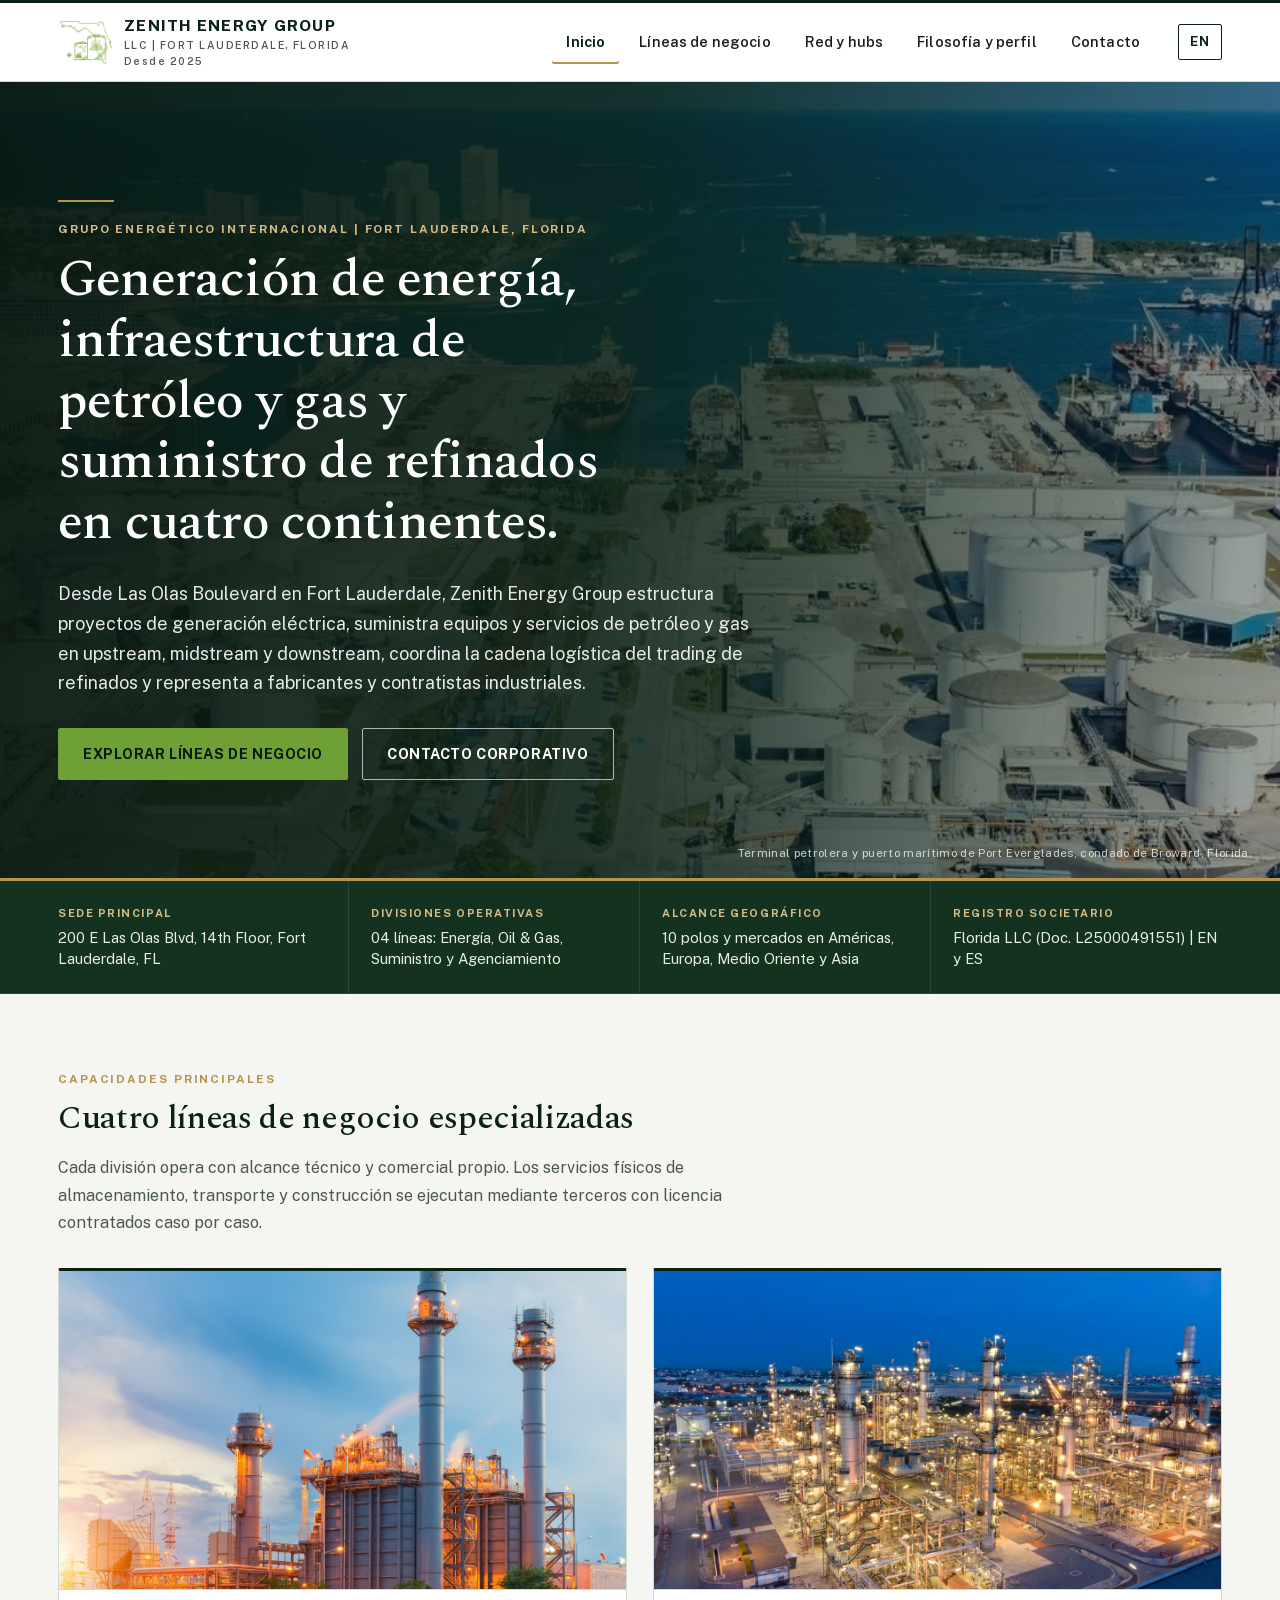
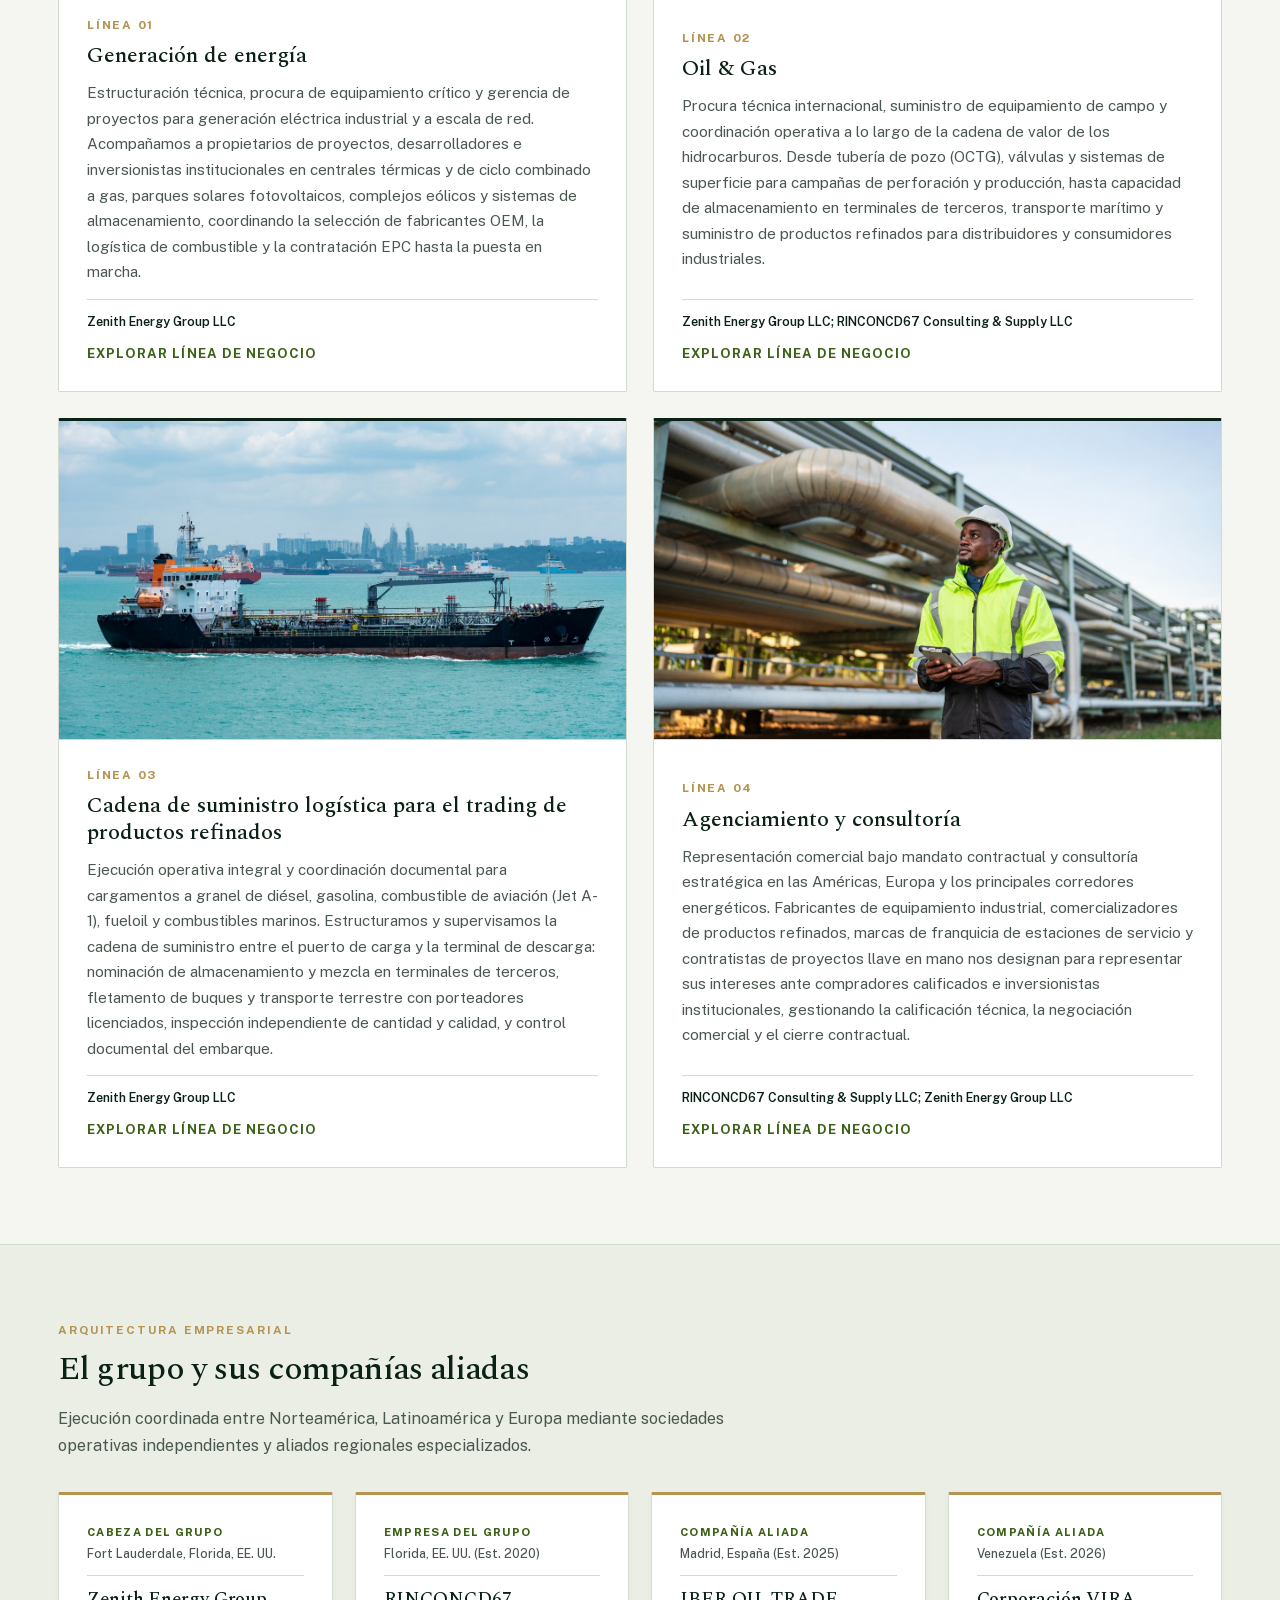
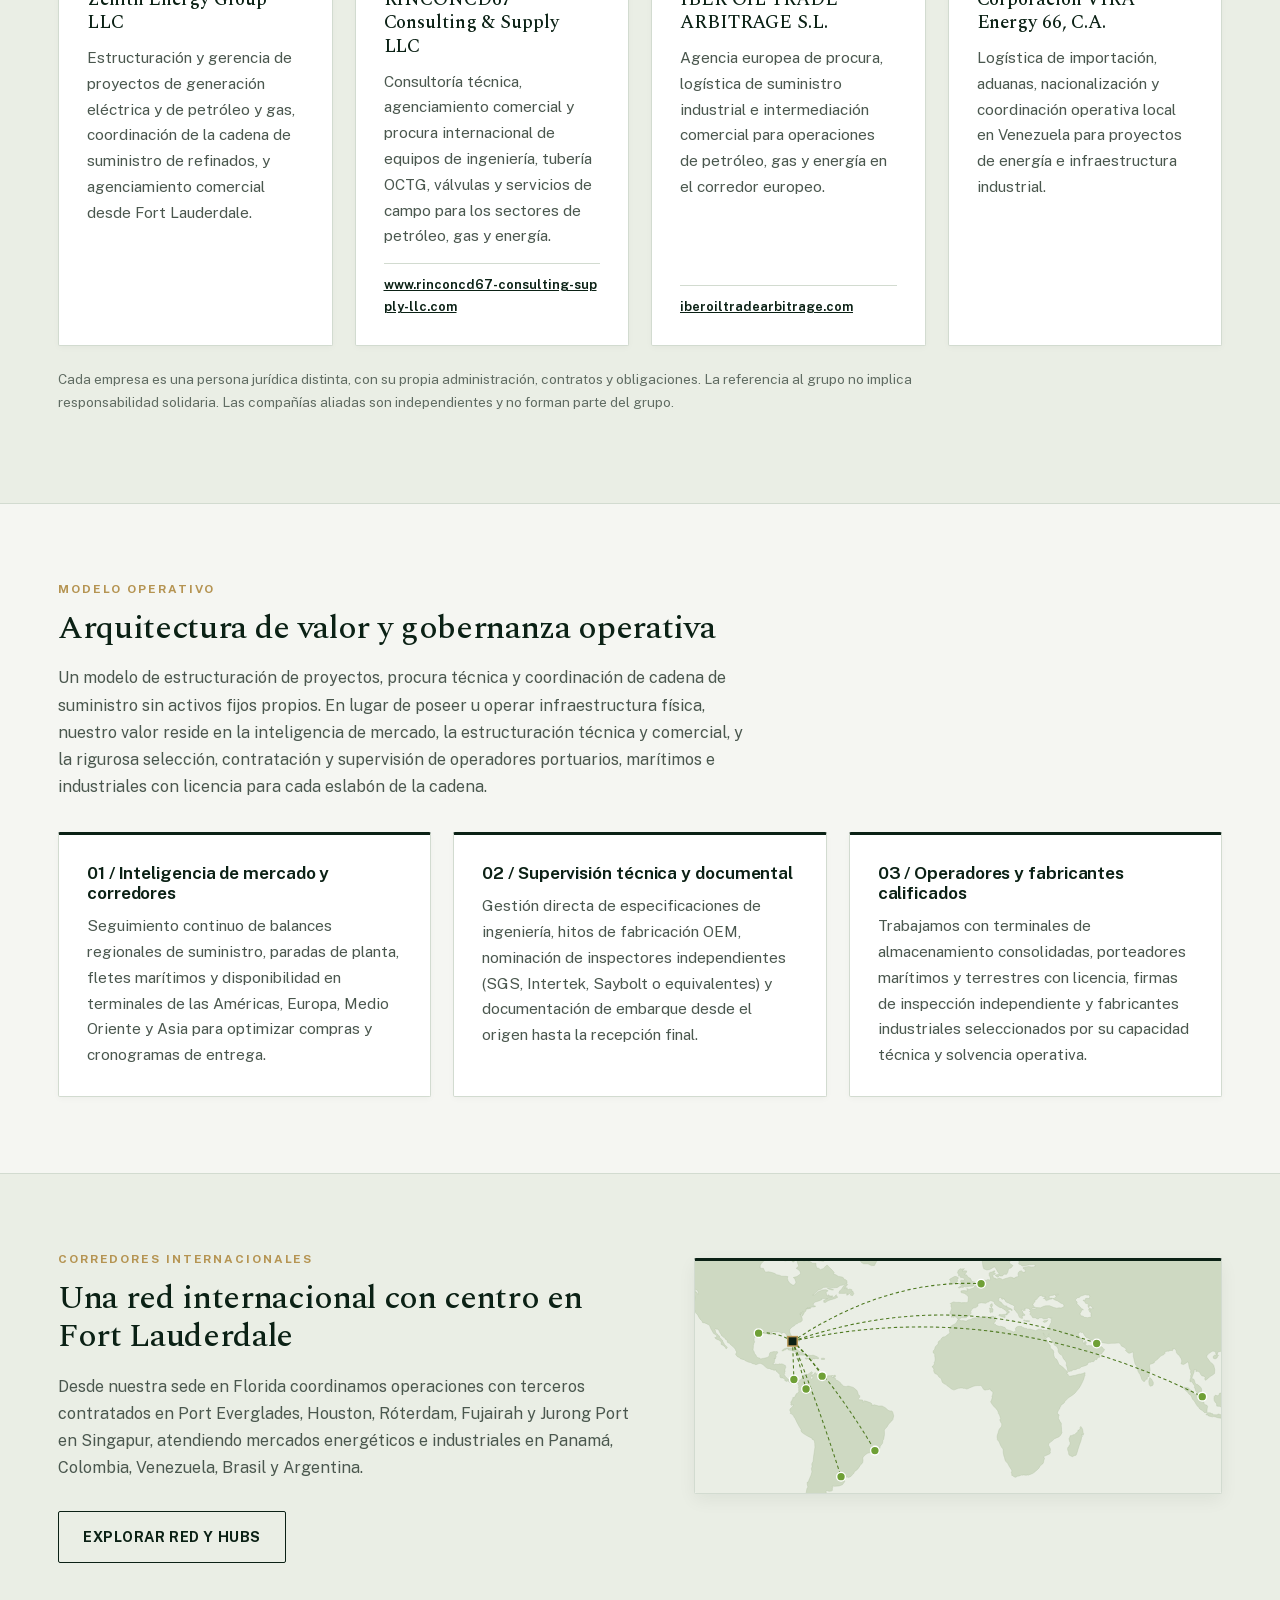
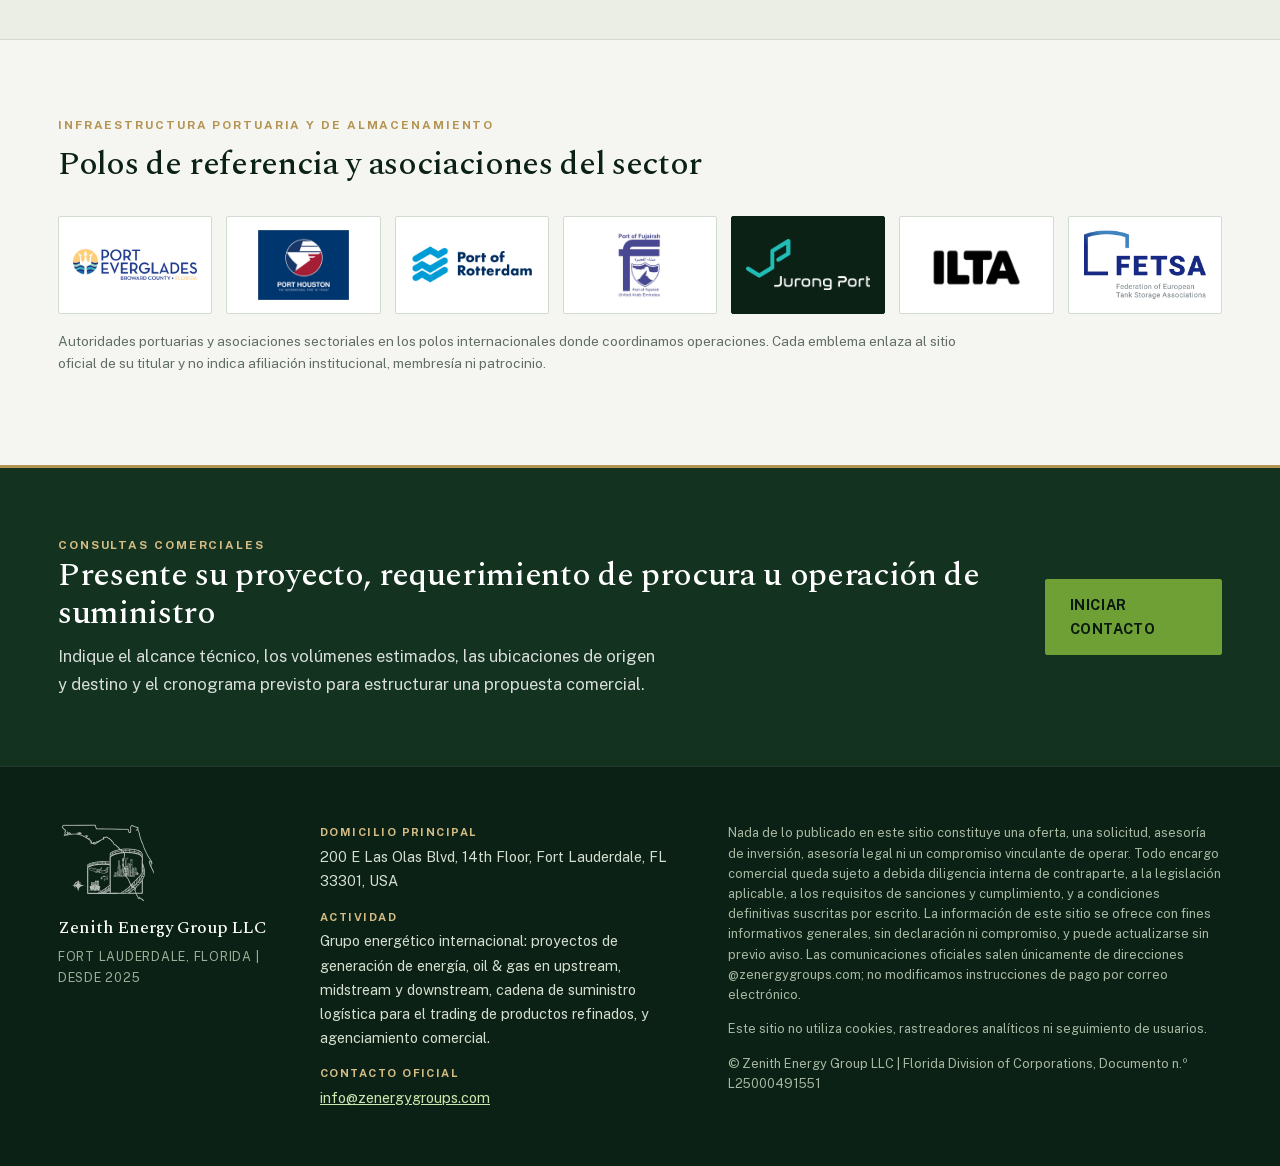
==== commit 15c243a7: "Update founding years for IBER OIL (Est. 2025) and VIRA Energy (Est. 2026)" ====
--- a/es/index.html
+++ b/es/index.html
@@ -64,7 +64,7 @@
     <h2>El grupo y sus compañías aliadas</h2>
     <p class="body-text">Ejecución coordinada entre Norteamérica, Latinoamérica y Europa mediante sociedades operativas independientes y aliados regionales especializados.</p>
   </div>
-  <div class="cards cos"><article class="card co"><div class="co-head"><span class="tag">Cabeza del grupo</span><span class="co-loc">Fort Lauderdale, Florida, EE. UU.</span></div><h3>Zenith Energy Group LLC</h3><p>Estructuración y gerencia de proyectos de generación eléctrica y de petróleo y gas, coordinación de la cadena de suministro de refinados, y agenciamiento comercial desde Fort Lauderdale.</p></article><article class="card co"><div class="co-head"><span class="tag">Empresa del grupo</span><span class="co-loc">Florida, EE. UU. (Est. 2020)</span></div><h3>RINCONCD67 Consulting &amp; Supply LLC</h3><p>Consultoría técnica, agenciamiento comercial y procura internacional de equipos de ingeniería, tubería OCTG, válvulas y servicios de campo para los sectores de petróleo, gas y energía.</p><a class="ext" href="https://www.rinconcd67-consulting-supply-llc.com" rel="noopener" target="_blank">www.rinconcd67-consulting-supply-llc.com</a></article><article class="card co"><div class="co-head"><span class="tag">Compañía aliada</span><span class="co-loc">Madrid, España (Est. 2013)</span></div><h3>IBER OIL TRADE ARBITRAGE S.L.</h3><p>Agencia europea de procura, logística de suministro industrial e intermediación comercial para operaciones de petróleo, gas y energía en el corredor europeo.</p><a class="ext" href="https://iberoiltradearbitrage.com" rel="noopener" target="_blank">iberoiltradearbitrage.com</a></article><article class="card co"><div class="co-head"><span class="tag">Compañía aliada</span><span class="co-loc">Venezuela</span></div><h3>Corporación VIRA Energy 66, C.A.</h3><p>Logística de importación, aduanas, nacionalización y coordinación operativa local en Venezuela para proyectos de energía e infraestructura industrial.</p></article></div>
+  <div class="cards cos"><article class="card co"><div class="co-head"><span class="tag">Cabeza del grupo</span><span class="co-loc">Fort Lauderdale, Florida, EE. UU.</span></div><h3>Zenith Energy Group LLC</h3><p>Estructuración y gerencia de proyectos de generación eléctrica y de petróleo y gas, coordinación de la cadena de suministro de refinados, y agenciamiento comercial desde Fort Lauderdale.</p></article><article class="card co"><div class="co-head"><span class="tag">Empresa del grupo</span><span class="co-loc">Florida, EE. UU. (Est. 2020)</span></div><h3>RINCONCD67 Consulting &amp; Supply LLC</h3><p>Consultoría técnica, agenciamiento comercial y procura internacional de equipos de ingeniería, tubería OCTG, válvulas y servicios de campo para los sectores de petróleo, gas y energía.</p><a class="ext" href="https://www.rinconcd67-consulting-supply-llc.com" rel="noopener" target="_blank">www.rinconcd67-consulting-supply-llc.com</a></article><article class="card co"><div class="co-head"><span class="tag">Compañía aliada</span><span class="co-loc">Madrid, España (Est. 2025)</span></div><h3>IBER OIL TRADE ARBITRAGE S.L.</h3><p>Agencia europea de procura, logística de suministro industrial e intermediación comercial para operaciones de petróleo, gas y energía en el corredor europeo.</p><a class="ext" href="https://iberoiltradearbitrage.com" rel="noopener" target="_blank">iberoiltradearbitrage.com</a></article><article class="card co"><div class="co-head"><span class="tag">Compañía aliada</span><span class="co-loc">Venezuela (Est. 2026)</span></div><h3>Corporación VIRA Energy 66, C.A.</h3><p>Logística de importación, aduanas, nacionalización y coordinación operativa local en Venezuela para proyectos de energía e infraestructura industrial.</p></article></div>
   <p class="small grpnote">Cada empresa es una persona jurídica distinta, con su propia administración, contratos y obligaciones. La referencia al grupo no implica responsabilidad solidaria. Las compañías aliadas son independientes y no forman parte del grupo.</p>
 </div></section>
 <section class="band wrap">
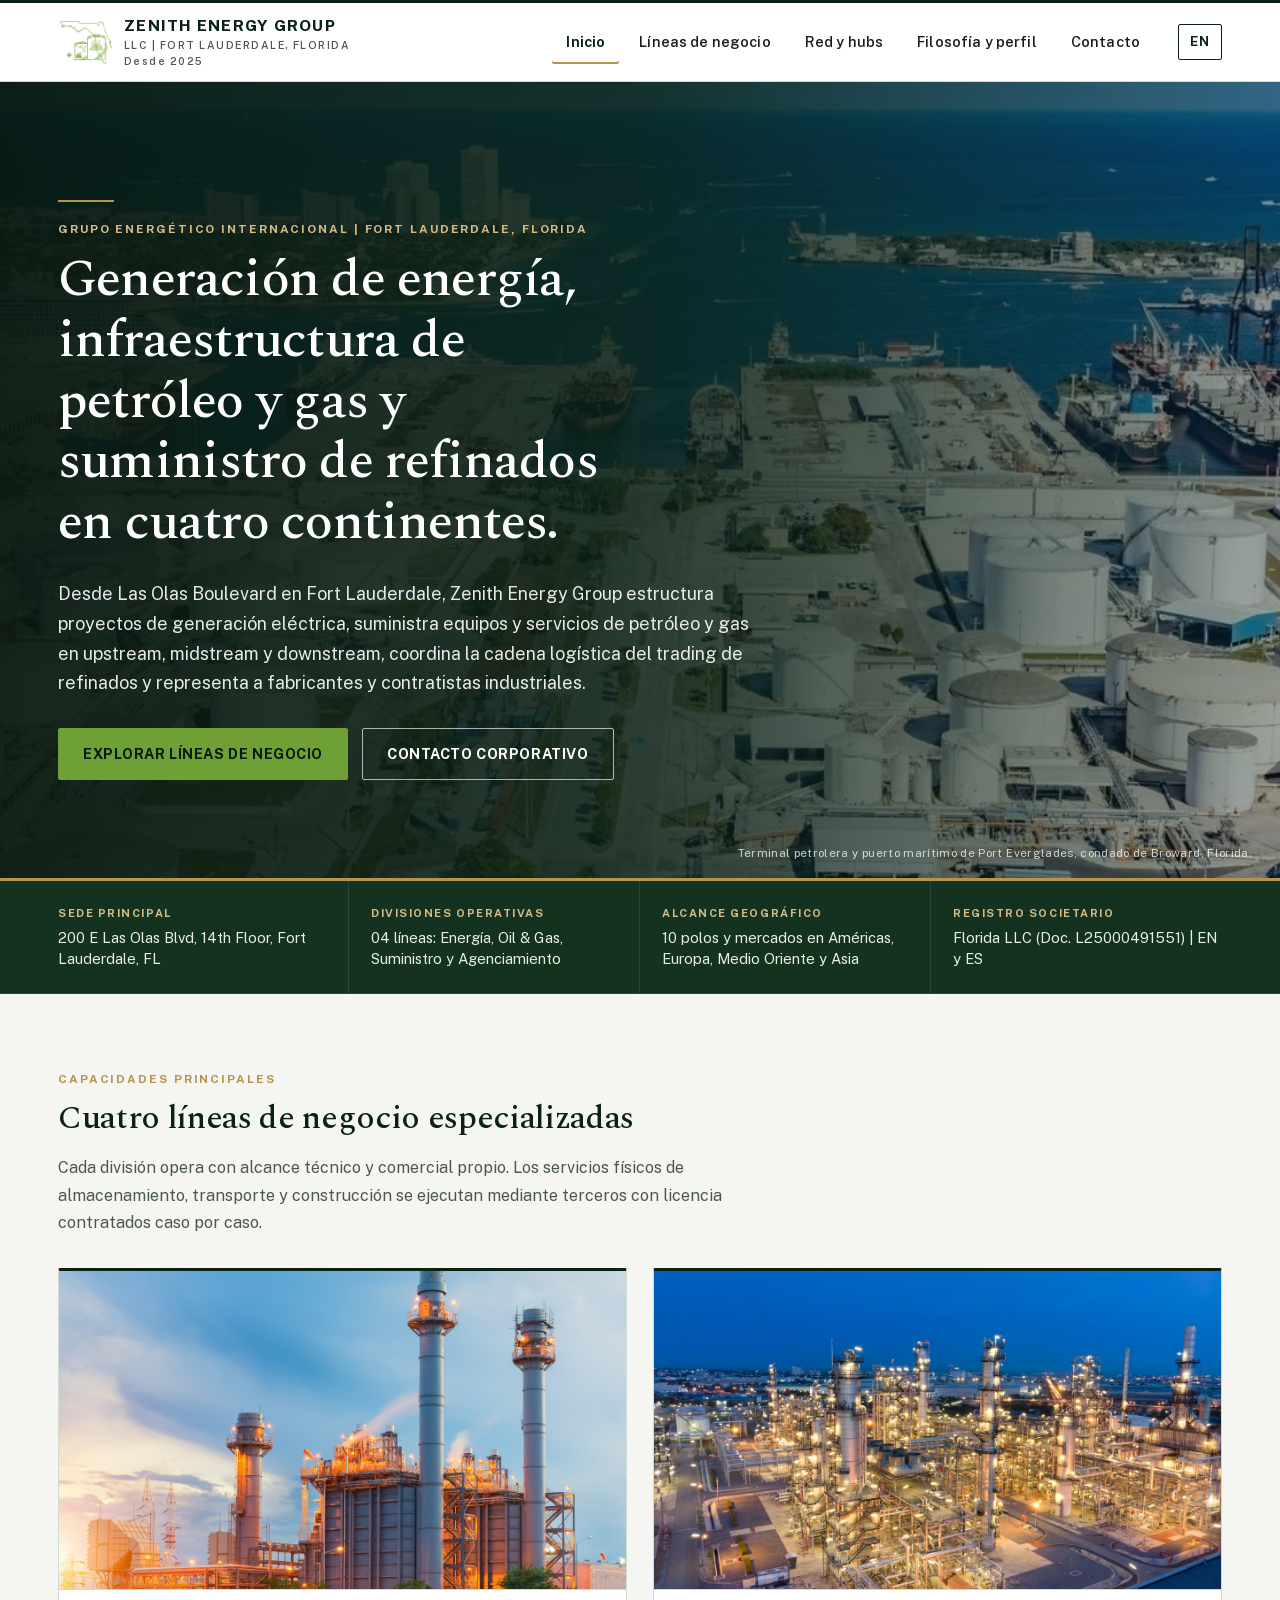
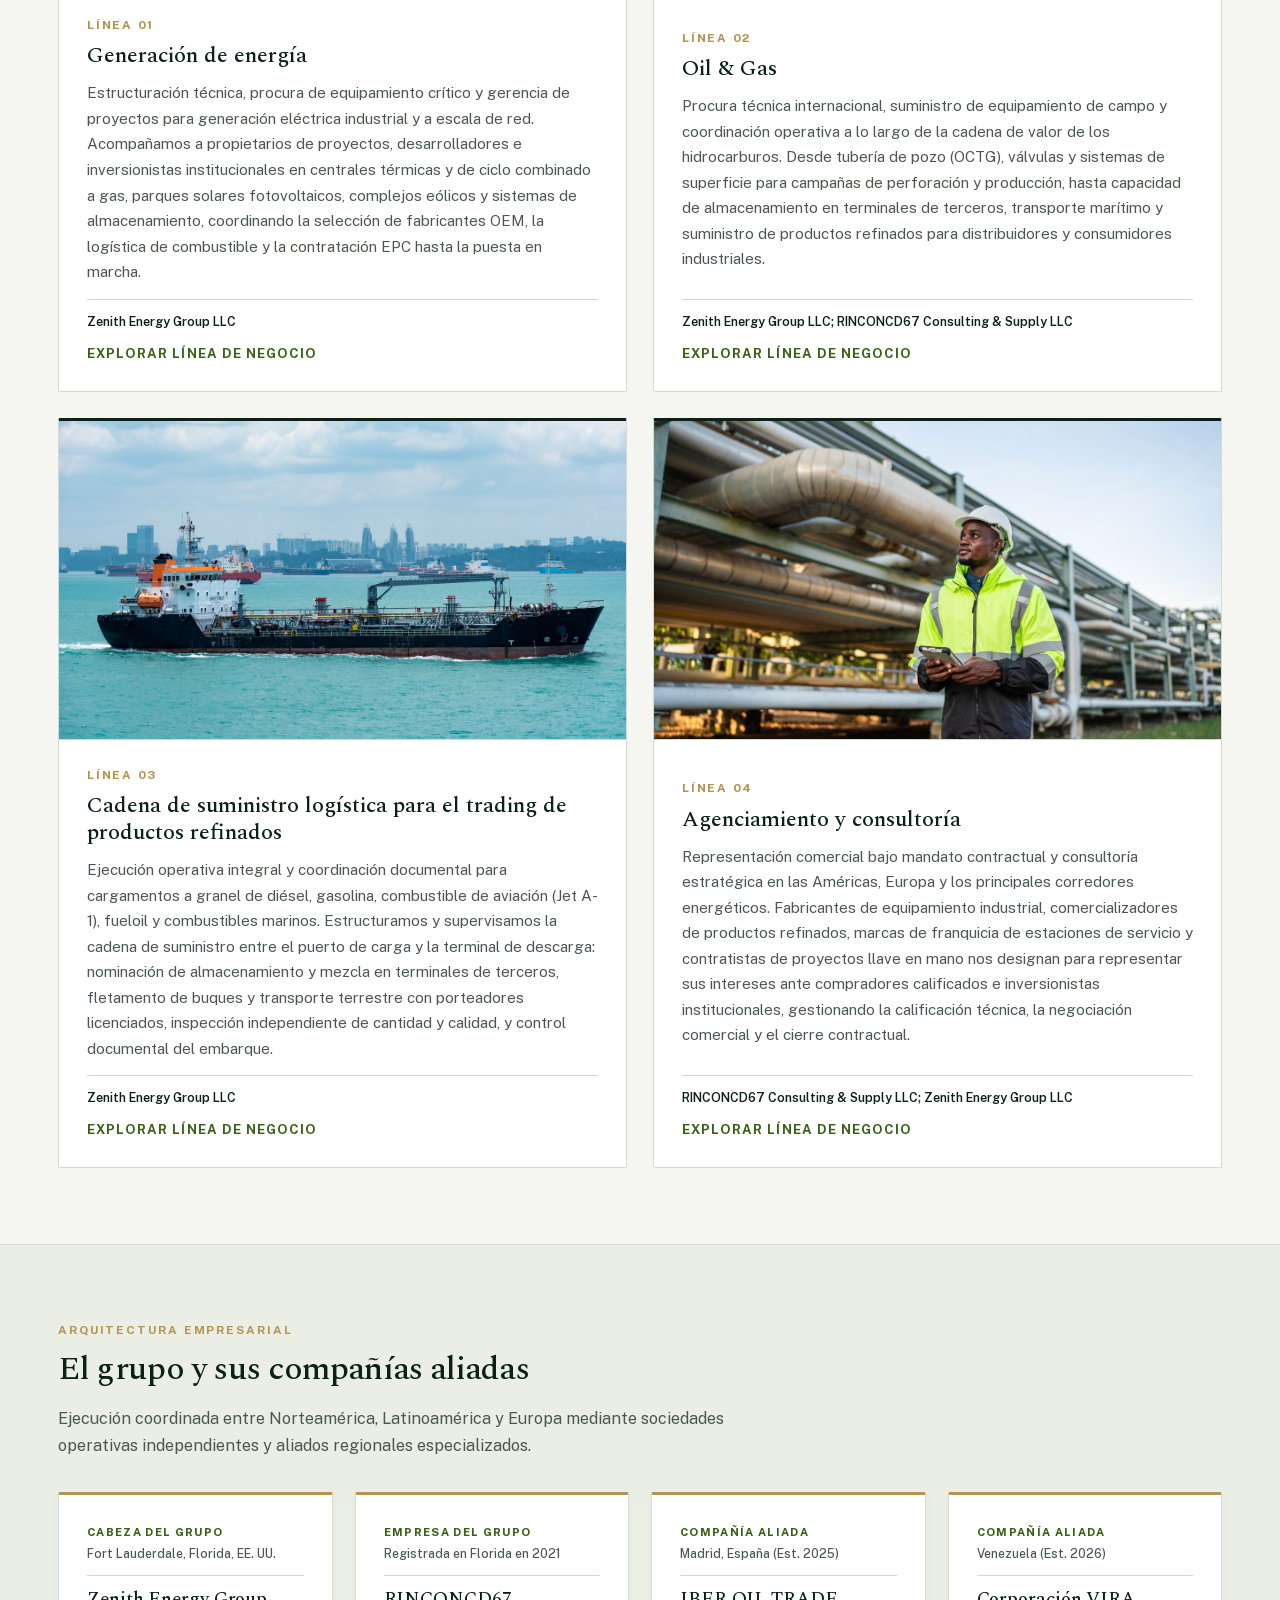
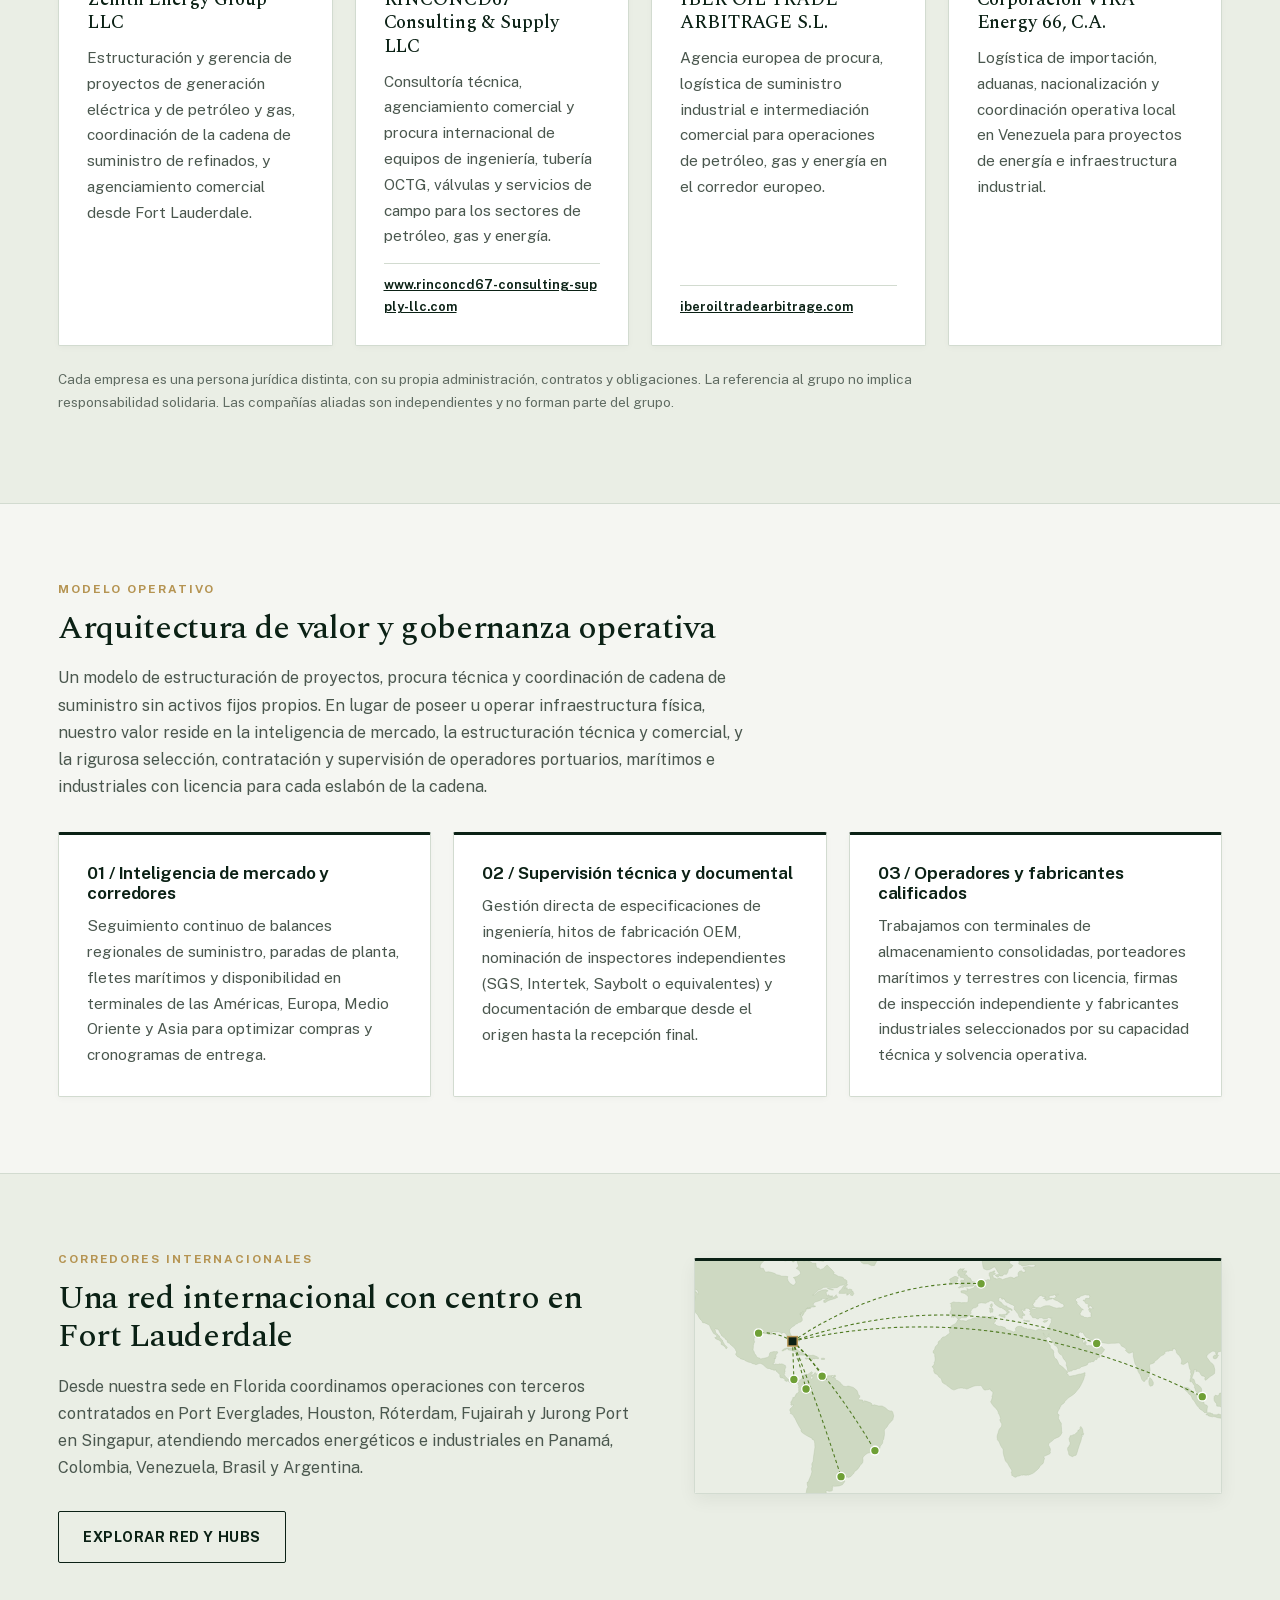
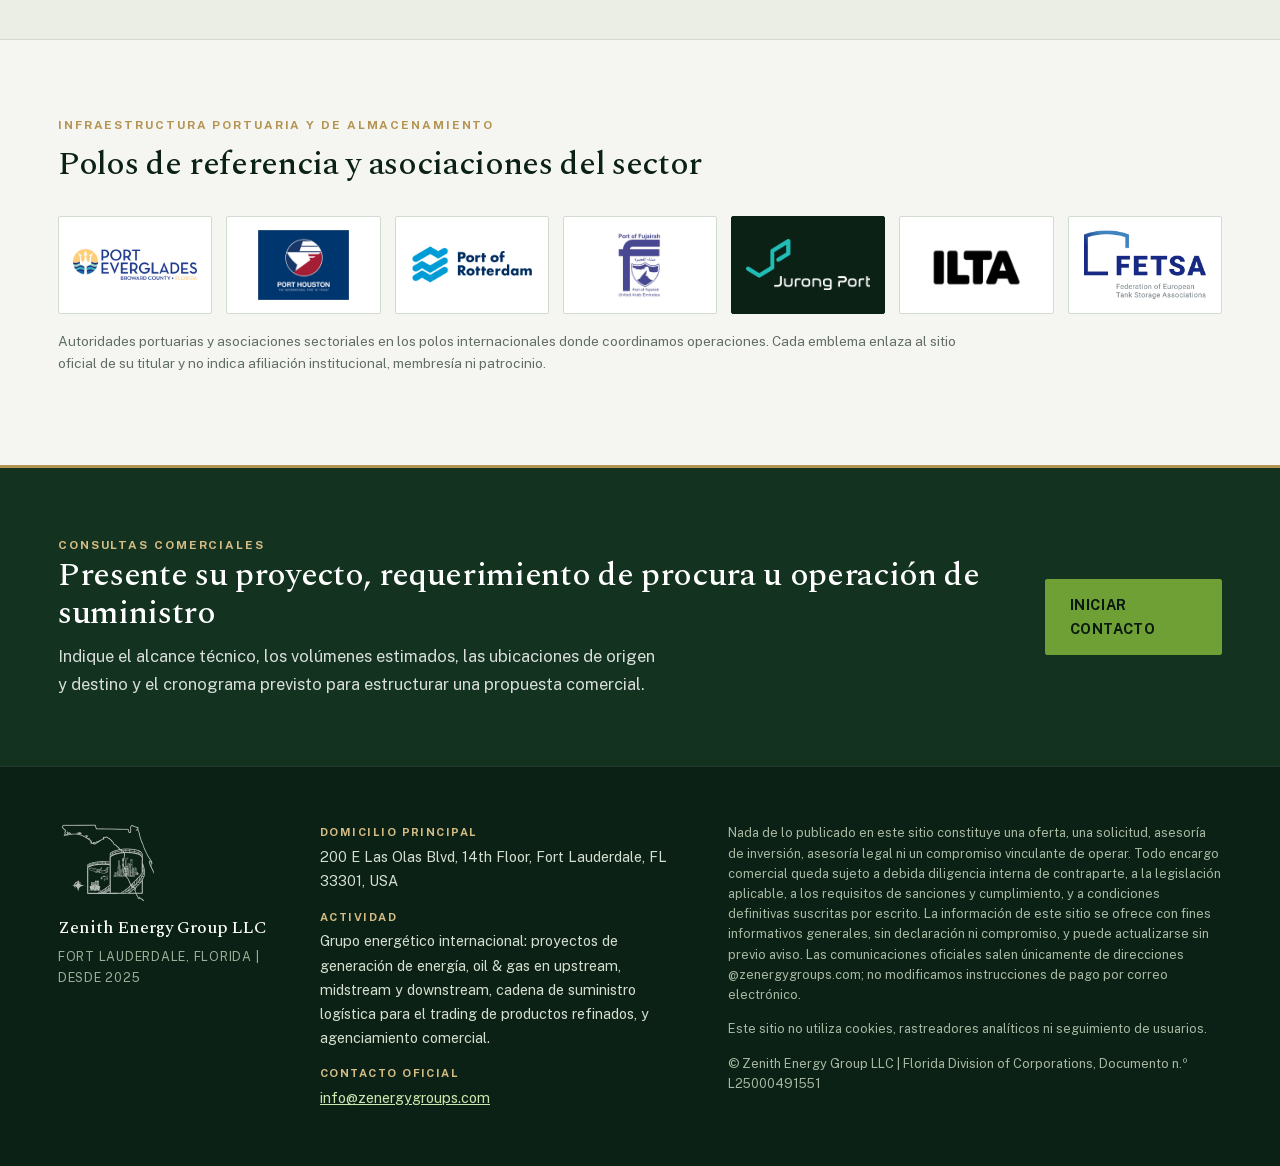
==== commit 805c4ddb: "Correct RINCONCD67 registration year in EN and ES" ====
--- a/es/index.html
+++ b/es/index.html
@@ -64,7 +64,7 @@
     <h2>El grupo y sus compañías aliadas</h2>
     <p class="body-text">Ejecución coordinada entre Norteamérica, Latinoamérica y Europa mediante sociedades operativas independientes y aliados regionales especializados.</p>
   </div>
-  <div class="cards cos"><article class="card co"><div class="co-head"><span class="tag">Cabeza del grupo</span><span class="co-loc">Fort Lauderdale, Florida, EE. UU.</span></div><h3>Zenith Energy Group LLC</h3><p>Estructuración y gerencia de proyectos de generación eléctrica y de petróleo y gas, coordinación de la cadena de suministro de refinados, y agenciamiento comercial desde Fort Lauderdale.</p></article><article class="card co"><div class="co-head"><span class="tag">Empresa del grupo</span><span class="co-loc">Florida, EE. UU. (Est. 2020)</span></div><h3>RINCONCD67 Consulting &amp; Supply LLC</h3><p>Consultoría técnica, agenciamiento comercial y procura internacional de equipos de ingeniería, tubería OCTG, válvulas y servicios de campo para los sectores de petróleo, gas y energía.</p><a class="ext" href="https://www.rinconcd67-consulting-supply-llc.com" rel="noopener" target="_blank">www.rinconcd67-consulting-supply-llc.com</a></article><article class="card co"><div class="co-head"><span class="tag">Compañía aliada</span><span class="co-loc">Madrid, España (Est. 2025)</span></div><h3>IBER OIL TRADE ARBITRAGE S.L.</h3><p>Agencia europea de procura, logística de suministro industrial e intermediación comercial para operaciones de petróleo, gas y energía en el corredor europeo.</p><a class="ext" href="https://iberoiltradearbitrage.com" rel="noopener" target="_blank">iberoiltradearbitrage.com</a></article><article class="card co"><div class="co-head"><span class="tag">Compañía aliada</span><span class="co-loc">Venezuela (Est. 2026)</span></div><h3>Corporación VIRA Energy 66, C.A.</h3><p>Logística de importación, aduanas, nacionalización y coordinación operativa local en Venezuela para proyectos de energía e infraestructura industrial.</p></article></div>
+  <div class="cards cos"><article class="card co"><div class="co-head"><span class="tag">Cabeza del grupo</span><span class="co-loc">Fort Lauderdale, Florida, EE. UU.</span></div><h3>Zenith Energy Group LLC</h3><p>Estructuración y gerencia de proyectos de generación eléctrica y de petróleo y gas, coordinación de la cadena de suministro de refinados, y agenciamiento comercial desde Fort Lauderdale.</p></article><article class="card co"><div class="co-head"><span class="tag">Empresa del grupo</span><span class="co-loc">Registrada en Florida en 2021</span></div><h3>RINCONCD67 Consulting &amp; Supply LLC</h3><p>Consultoría técnica, agenciamiento comercial y procura internacional de equipos de ingeniería, tubería OCTG, válvulas y servicios de campo para los sectores de petróleo, gas y energía.</p><a class="ext" href="https://www.rinconcd67-consulting-supply-llc.com" rel="noopener" target="_blank">www.rinconcd67-consulting-supply-llc.com</a></article><article class="card co"><div class="co-head"><span class="tag">Compañía aliada</span><span class="co-loc">Madrid, España (Est. 2025)</span></div><h3>IBER OIL TRADE ARBITRAGE S.L.</h3><p>Agencia europea de procura, logística de suministro industrial e intermediación comercial para operaciones de petróleo, gas y energía en el corredor europeo.</p><a class="ext" href="https://iberoiltradearbitrage.com" rel="noopener" target="_blank">iberoiltradearbitrage.com</a></article><article class="card co"><div class="co-head"><span class="tag">Compañía aliada</span><span class="co-loc">Venezuela (Est. 2026)</span></div><h3>Corporación VIRA Energy 66, C.A.</h3><p>Logística de importación, aduanas, nacionalización y coordinación operativa local en Venezuela para proyectos de energía e infraestructura industrial.</p></article></div>
   <p class="small grpnote">Cada empresa es una persona jurídica distinta, con su propia administración, contratos y obligaciones. La referencia al grupo no implica responsabilidad solidaria. Las compañías aliadas son independientes y no forman parte del grupo.</p>
 </div></section>
 <section class="band wrap">
